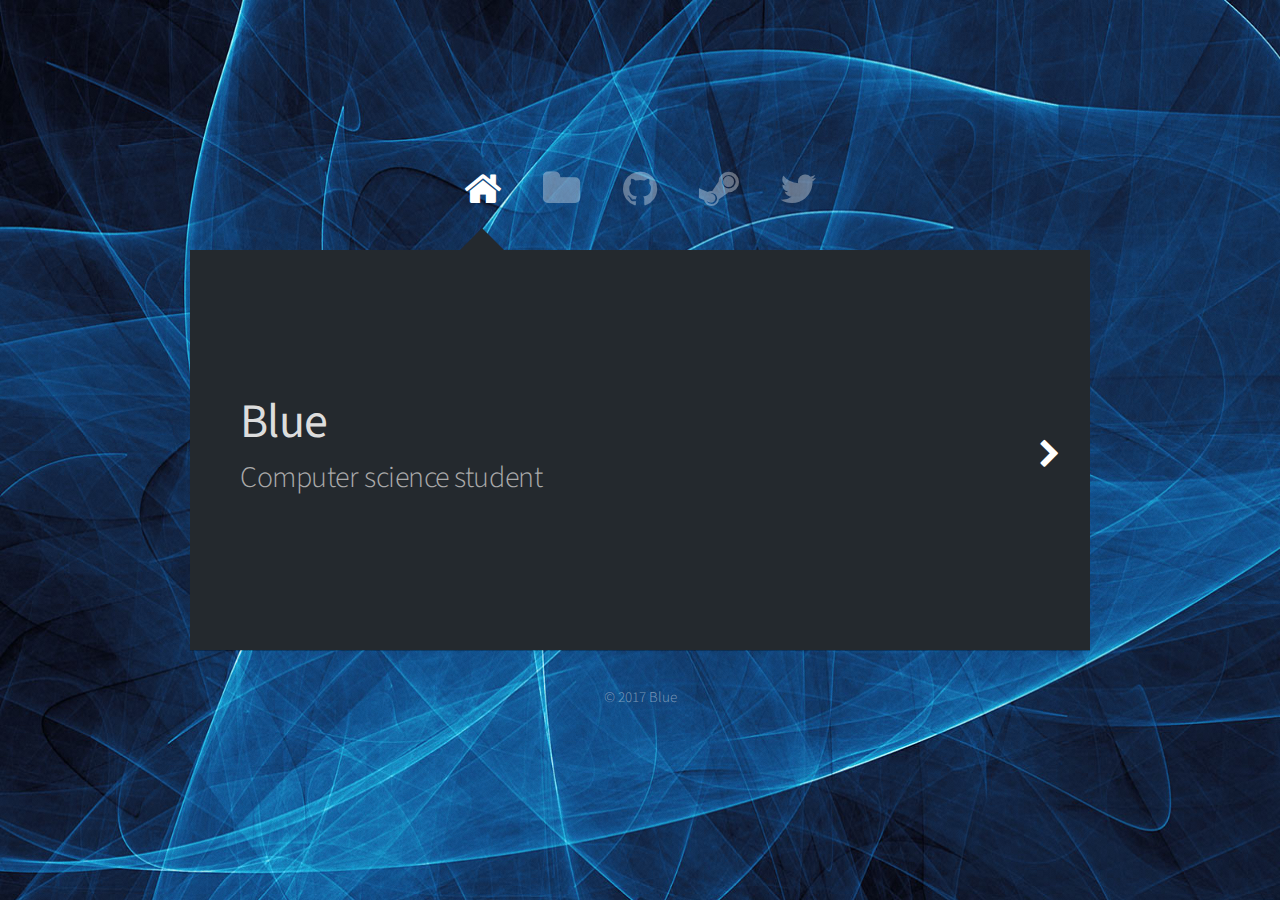
==== index.html @ 49def4ca "First push" ====
<!DOCTYPE HTML>
<!--
	Astral by HTML5 UP
	html5up.net | @ajlkn
	Free for personal and commercial use under the CCA 3.0 license (html5up.net/license)
-->
<html>
<head>
    <title>Blue - Computer science student</title>
    <meta charset="utf-8" />
    <meta name="viewport" content="width=device-width, initial-scale=1" />
    <!--[if lte IE 8]><script src="assets/js/ie/html5shiv.js"></script><![endif]-->
    <link rel="stylesheet" href="assets/css/main.css" />
    <link rel="icon" type="image/png" href="images/favicon-32x32.png" />
    <noscript><link rel="stylesheet" href="assets/css/noscript.css" /></noscript>
    <!--[if lte IE 8]><link rel="stylesheet" href="assets/css/ie8.css" /><![endif]-->
</head>
<body>

<!-- Wrapper-->
<div id="wrapper">

    <!-- Nav -->
    <nav id="nav">
        <a href="#me" class="icon fa-home active"><span>Home</span></a>
        <a href="#projects" class="icon fa-folder"><span>Projects</span></a>
        <!--<a href="#contact" class="icon fa-envelope"><span>Contact</span></a>-->
        <a target="_blank" href="https://github.com/thibautbessone" class="icon fa-github"><span>GitHub</span></a>
        <a target="_blank" href="https://steamcommunity.com/profiles/76561198206490817" class="icon fa-steam"><span>Steam</span></a>
        <a target="_blank" href="https://twitter.com/dabedee_dabedaa" class="icon fa-twitter"><span>Twitter</span></a>
    </nav>

    <!-- Main -->
    <div id="main">

        <!-- Me -->
        <article id="me" class="panel">
            <header>
                <h1>Blue</h1>
                <p>Computer science student</p>
            </header>
            <a href="#projects" class="jumplink pic">
                <span class="arrow icon fa-chevron-right"><span>See my work</span></span>
                <img src="images/me.png" alt="" />
            </a>
        </article>

        <!-- Work -->
        <article id="projects" class="panel">
            <header>
                <h2>Projects</h2>
            </header>
            <p>
                There is currently only one project I'm  working on, since I'm still a student at the moment. However, I plan to develop more projects in the future.
            </p>
            <section>
                <div class="row">
                    <div class="4u 12u$(mobile)">
                        <a target="_blank" href="https://bluebot.pw" class="image fit"><img src="images/discord_logo.jpg" alt=""></a>
                    </div>
                    <!--<div class="4u 12u$(mobile)">
                        <a href="#" class="image fit"><img src="images/pic02.jpg" alt=""></a>
                    </div>
                    <div class="4u$ 12u$(mobile)">
                        <a href="#" class="image fit"><img src="images/pic03.jpg" alt=""></a>
                    </div>
                    <div class="4u 12u$(mobile)">
                        <a href="#" class="image fit"><img src="images/pic04.jpg" alt=""></a>
                    </div>
                    <div class="4u 12u$(mobile)">
                        <a href="#" class="image fit"><img src="images/pic05.jpg" alt=""></a>
                    </div>
                    <div class="4u$ 12u$(mobile)">
                        <a href="#" class="image fit"><img src="images/pic06.jpg" alt=""></a>
                    </div>
                    <div class="4u 12u$(mobile)">
                        <a href="#" class="image fit"><img src="images/pic07.jpg" alt=""></a>
                    </div>
                    <div class="4u 12u$(mobile)">
                        <a href="#" class="image fit"><img src="images/pic08.jpg" alt=""></a>
                    </div>
                    <div class="4u$ 12u$(mobile)">
                        <a href="#" class="image fit"><img src="images/pic09.jpg" alt=""></a>
                    </div>
                    <div class="4u 12u$(mobile)">
                        <a href="#" class="image fit"><img src="images/pic10.jpg" alt=""></a>
                    </div>
                    <div class="4u 12u$(mobile)">
                        <a href="#" class="image fit"><img src="images/pic11.jpg" alt=""></a>
                    </div>
                    <div class="4u$ 12u$(mobile)">
                        <a href="#" class="image fit"><img src="images/pic12.jpg" alt=""></a>
                    </div>-->
                </div>
            </section>
        </article>

        <!-- Contact -->
        <!--<article id="contact" class="panel">
            <header>
                <h2>Contact Me</h2>
            </header>
            <form action="#" method="post">
                <div>
                    <div class="row">
                        <div class="6u 12u$(mobile)">
                            <input type="text" name="name" placeholder="Name" />
                        </div>
                        <div class="6u$ 12u$(mobile)">
                            <input type="text" name="email" placeholder="Email" />
                        </div>
                        <div class="12u$">
                            <input type="text" name="subject" placeholder="Subject" />
                        </div>
                        <div class="12u$">
                            <textarea name="message" placeholder="Message" rows="8"></textarea>
                        </div>
                        <div class="12u$">
                            <input type="submit" value="Send Message" />
                        </div>
                    </div>
                </div>
            </form>
        </article>-->
    </div>

    <!-- Footer -->
    <div id="footer">
        <ul class="copyright">
            <li>© 2017 Blue</li>
            <!-- Original design : HTML5 UP - html5up.net -->
        </ul>
    </div>

</div>

<!-- Scripts -->
<script src="assets/js/jquery.min.js"></script>
<script src="assets/js/skel.min.js"></script>
<script src="assets/js/skel-viewport.min.js"></script>
<script src="assets/js/util.js"></script>
<!--[if lte IE 8]><script src="assets/js/ie/respond.min.js"></script><![endif]-->
<script src="assets/js/main.js"></script>

</body>
</html>
---- assets/css/main.css ----
@import url("https://fonts.googleapis.com/css?family=Source+Sans+Pro:300,400,300italic,400italic");
@import url("font-awesome.min.css");

/*
	Astral by HTML5 UP
	html5up.net | @ajlkn
	Free for personal and commercial use under the CCA 3.0 license (html5up.net/license)
*/

/* Reset */

	html, body, div, span, applet, object, iframe, h1, h2, h3, h4, h5, h6, p, blockquote, pre, a, abbr, acronym, address, big, cite, code, del, dfn, em, img, ins, kbd, q, s, samp, small, strike, strong, sub, sup, tt, var, b, u, i, center, dl, dt, dd, ol, ul, li, fieldset, form, label, legend, table, caption, tbody, tfoot, thead, tr, th, td, article, aside, canvas, details, embed, figure, figcaption, footer, header, hgroup, menu, nav, output, ruby, section, summary, time, mark, audio, video {
		margin: 0;
		padding: 0;
		border: 0;
		font-size: 100%;
		font: inherit;
		vertical-align: baseline;
	}

	article, aside, details, figcaption, figure, footer, header, hgroup, menu, nav, section {
		display: block;
	}

	body {
		line-height: 1;
	}

	ol, ul {
		list-style: none;
	}

	blockquote, q {
		quotes: none;
	}

	blockquote:before, blockquote:after, q:before, q:after {
		content: '';
		content: none;
	}

	table {
		border-collapse: collapse;
		border-spacing: 0;
	}

	body {
		-webkit-text-size-adjust: none;
	}

/* Box Model */

	*, *:before, *:after {
		-moz-box-sizing: border-box;
		-webkit-box-sizing: border-box;
		box-sizing: border-box;
	}

/* Grid */

	.row {
		border-bottom: solid 1px transparent;
		-moz-box-sizing: border-box;
		-webkit-box-sizing: border-box;
		box-sizing: border-box;
	}

	.row > * {
		float: left;
		-moz-box-sizing: border-box;
		-webkit-box-sizing: border-box;
		box-sizing: border-box;
	}

	.row:after, .row:before {
		content: '';
		display: block;
		clear: both;
		height: 0;
	}

	.row.uniform > * > :first-child {
		margin-top: 0;
	}

	.row.uniform > * > :last-child {
		margin-bottom: 0;
	}

	.row.\30 \25 > * {
		padding: 0 0 0 0px;
	}

	.row.\30 \25 {
		margin: 0 0 -1px 0px;
	}

	.row.uniform.\30 \25 > * {
		padding: 0px 0 0 0px;
	}

	.row.uniform.\30 \25 {
		margin: 0px 0 -1px 0px;
	}

	.row > * {
		padding: 0 0 0 40px;
	}

	.row {
		margin: 0 0 -1px -40px;
	}

	.row.uniform > * {
		padding: 40px 0 0 40px;
	}

	.row.uniform {
		margin: -40px 0 -1px -40px;
	}

	.row.\32 00\25 > * {
		padding: 0 0 0 80px;
	}

	.row.\32 00\25 {
		margin: 0 0 -1px -80px;
	}

	.row.uniform.\32 00\25 > * {
		padding: 80px 0 0 80px;
	}

	.row.uniform.\32 00\25 {
		margin: -80px 0 -1px -80px;
	}

	.row.\31 50\25 > * {
		padding: 0 0 0 60px;
	}

	.row.\31 50\25 {
		margin: 0 0 -1px -60px;
	}

	.row.uniform.\31 50\25 > * {
		padding: 60px 0 0 60px;
	}

	.row.uniform.\31 50\25 {
		margin: -60px 0 -1px -60px;
	}

	.row.\35 0\25 > * {
		padding: 0 0 0 20px;
	}

	.row.\35 0\25 {
		margin: 0 0 -1px -20px;
	}

	.row.uniform.\35 0\25 > * {
		padding: 20px 0 0 20px;
	}

	.row.uniform.\35 0\25 {
		margin: -20px 0 -1px -20px;
	}

	.row.\32 5\25 > * {
		padding: 0 0 0 10px;
	}

	.row.\32 5\25 {
		margin: 0 0 -1px -10px;
	}

	.row.uniform.\32 5\25 > * {
		padding: 10px 0 0 10px;
	}

	.row.uniform.\32 5\25 {
		margin: -10px 0 -1px -10px;
	}

	.\31 2u, .\31 2u\24 {
		width: 100%;
		clear: none;
		margin-left: 0;
	}

	.\31 1u, .\31 1u\24 {
		width: 91.6666666667%;
		clear: none;
		margin-left: 0;
	}

	.\31 0u, .\31 0u\24 {
		width: 83.3333333333%;
		clear: none;
		margin-left: 0;
	}

	.\39 u, .\39 u\24 {
		width: 75%;
		clear: none;
		margin-left: 0;
	}

	.\38 u, .\38 u\24 {
		width: 66.6666666667%;
		clear: none;
		margin-left: 0;
	}

	.\37 u, .\37 u\24 {
		width: 58.3333333333%;
		clear: none;
		margin-left: 0;
	}

	.\36 u, .\36 u\24 {
		width: 50%;
		clear: none;
		margin-left: 0;
	}

	.\35 u, .\35 u\24 {
		width: 41.6666666667%;
		clear: none;
		margin-left: 0;
	}

	.\34 u, .\34 u\24 {
		width: 33.3333333333%;
		clear: none;
		margin-left: 0;
	}

	.\33 u, .\33 u\24 {
		width: 25%;
		clear: none;
		margin-left: 0;
	}

	.\32 u, .\32 u\24 {
		width: 16.6666666667%;
		clear: none;
		margin-left: 0;
	}

	.\31 u, .\31 u\24 {
		width: 8.3333333333%;
		clear: none;
		margin-left: 0;
	}

	.\31 2u\24 + *,
	.\31 1u\24 + *,
	.\31 0u\24 + *,
	.\39 u\24 + *,
	.\38 u\24 + *,
	.\37 u\24 + *,
	.\36 u\24 + *,
	.\35 u\24 + *,
	.\34 u\24 + *,
	.\33 u\24 + *,
	.\32 u\24 + *,
	.\31 u\24 + * {
		clear: left;
	}

	.\-11u {
		margin-left: 91.66667%;
	}

	.\-10u {
		margin-left: 83.33333%;
	}

	.\-9u {
		margin-left: 75%;
	}

	.\-8u {
		margin-left: 66.66667%;
	}

	.\-7u {
		margin-left: 58.33333%;
	}

	.\-6u {
		margin-left: 50%;
	}

	.\-5u {
		margin-left: 41.66667%;
	}

	.\-4u {
		margin-left: 33.33333%;
	}

	.\-3u {
		margin-left: 25%;
	}

	.\-2u {
		margin-left: 16.66667%;
	}

	.\-1u {
		margin-left: 8.33333%;
	}

	@media screen and (min-width: 737px) {

		.row > * {
			padding: 25px 0 0 25px;
		}

		.row {
			margin: -25px 0 -1px -25px;
		}

		.row.uniform > * {
			padding: 25px 0 0 25px;
		}

		.row.uniform {
			margin: -25px 0 -1px -25px;
		}

		.row.\32 00\25 > * {
			padding: 50px 0 0 50px;
		}

		.row.\32 00\25 {
			margin: -50px 0 -1px -50px;
		}

		.row.uniform.\32 00\25 > * {
			padding: 50px 0 0 50px;
		}

		.row.uniform.\32 00\25 {
			margin: -50px 0 -1px -50px;
		}

		.row.\31 50\25 > * {
			padding: 37.5px 0 0 37.5px;
		}

		.row.\31 50\25 {
			margin: -37.5px 0 -1px -37.5px;
		}

		.row.uniform.\31 50\25 > * {
			padding: 37.5px 0 0 37.5px;
		}

		.row.uniform.\31 50\25 {
			margin: -37.5px 0 -1px -37.5px;
		}

		.row.\35 0\25 > * {
			padding: 12.5px 0 0 12.5px;
		}

		.row.\35 0\25 {
			margin: -12.5px 0 -1px -12.5px;
		}

		.row.uniform.\35 0\25 > * {
			padding: 12.5px 0 0 12.5px;
		}

		.row.uniform.\35 0\25 {
			margin: -12.5px 0 -1px -12.5px;
		}

		.row.\32 5\25 > * {
			padding: 6.25px 0 0 6.25px;
		}

		.row.\32 5\25 {
			margin: -6.25px 0 -1px -6.25px;
		}

		.row.uniform.\32 5\25 > * {
			padding: 6.25px 0 0 6.25px;
		}

		.row.uniform.\32 5\25 {
			margin: -6.25px 0 -1px -6.25px;
		}

		.\31 2u\28desktop\29, .\31 2u\24\28desktop\29 {
			width: 100%;
			clear: none;
			margin-left: 0;
		}

		.\31 1u\28desktop\29, .\31 1u\24\28desktop\29 {
			width: 91.6666666667%;
			clear: none;
			margin-left: 0;
		}

		.\31 0u\28desktop\29, .\31 0u\24\28desktop\29 {
			width: 83.3333333333%;
			clear: none;
			margin-left: 0;
		}

		.\39 u\28desktop\29, .\39 u\24\28desktop\29 {
			width: 75%;
			clear: none;
			margin-left: 0;
		}

		.\38 u\28desktop\29, .\38 u\24\28desktop\29 {
			width: 66.6666666667%;
			clear: none;
			margin-left: 0;
		}

		.\37 u\28desktop\29, .\37 u\24\28desktop\29 {
			width: 58.3333333333%;
			clear: none;
			margin-left: 0;
		}

		.\36 u\28desktop\29, .\36 u\24\28desktop\29 {
			width: 50%;
			clear: none;
			margin-left: 0;
		}

		.\35 u\28desktop\29, .\35 u\24\28desktop\29 {
			width: 41.6666666667%;
			clear: none;
			margin-left: 0;
		}

		.\34 u\28desktop\29, .\34 u\24\28desktop\29 {
			width: 33.3333333333%;
			clear: none;
			margin-left: 0;
		}

		.\33 u\28desktop\29, .\33 u\24\28desktop\29 {
			width: 25%;
			clear: none;
			margin-left: 0;
		}

		.\32 u\28desktop\29, .\32 u\24\28desktop\29 {
			width: 16.6666666667%;
			clear: none;
			margin-left: 0;
		}

		.\31 u\28desktop\29, .\31 u\24\28desktop\29 {
			width: 8.3333333333%;
			clear: none;
			margin-left: 0;
		}

		.\31 2u\24\28desktop\29 + *,
		.\31 1u\24\28desktop\29 + *,
		.\31 0u\24\28desktop\29 + *,
		.\39 u\24\28desktop\29 + *,
		.\38 u\24\28desktop\29 + *,
		.\37 u\24\28desktop\29 + *,
		.\36 u\24\28desktop\29 + *,
		.\35 u\24\28desktop\29 + *,
		.\34 u\24\28desktop\29 + *,
		.\33 u\24\28desktop\29 + *,
		.\32 u\24\28desktop\29 + *,
		.\31 u\24\28desktop\29 + * {
			clear: left;
		}

		.\-11u\28desktop\29 {
			margin-left: 91.66667%;
		}

		.\-10u\28desktop\29 {
			margin-left: 83.33333%;
		}

		.\-9u\28desktop\29 {
			margin-left: 75%;
		}

		.\-8u\28desktop\29 {
			margin-left: 66.66667%;
		}

		.\-7u\28desktop\29 {
			margin-left: 58.33333%;
		}

		.\-6u\28desktop\29 {
			margin-left: 50%;
		}

		.\-5u\28desktop\29 {
			margin-left: 41.66667%;
		}

		.\-4u\28desktop\29 {
			margin-left: 33.33333%;
		}

		.\-3u\28desktop\29 {
			margin-left: 25%;
		}

		.\-2u\28desktop\29 {
			margin-left: 16.66667%;
		}

		.\-1u\28desktop\29 {
			margin-left: 8.33333%;
		}

	}

	@media screen and (max-width: 736px) {

		.row > * {
			padding: 15px 0 0 15px;
		}

		.row {
			margin: -15px 0 -1px -15px;
		}

		.row.uniform > * {
			padding: 15px 0 0 15px;
		}

		.row.uniform {
			margin: -15px 0 -1px -15px;
		}

		.row.\32 00\25 > * {
			padding: 30px 0 0 30px;
		}

		.row.\32 00\25 {
			margin: -30px 0 -1px -30px;
		}

		.row.uniform.\32 00\25 > * {
			padding: 30px 0 0 30px;
		}

		.row.uniform.\32 00\25 {
			margin: -30px 0 -1px -30px;
		}

		.row.\31 50\25 > * {
			padding: 22.5px 0 0 22.5px;
		}

		.row.\31 50\25 {
			margin: -22.5px 0 -1px -22.5px;
		}

		.row.uniform.\31 50\25 > * {
			padding: 22.5px 0 0 22.5px;
		}

		.row.uniform.\31 50\25 {
			margin: -22.5px 0 -1px -22.5px;
		}

		.row.\35 0\25 > * {
			padding: 7.5px 0 0 7.5px;
		}

		.row.\35 0\25 {
			margin: -7.5px 0 -1px -7.5px;
		}

		.row.uniform.\35 0\25 > * {
			padding: 7.5px 0 0 7.5px;
		}

		.row.uniform.\35 0\25 {
			margin: -7.5px 0 -1px -7.5px;
		}

		.row.\32 5\25 > * {
			padding: 3.75px 0 0 3.75px;
		}

		.row.\32 5\25 {
			margin: -3.75px 0 -1px -3.75px;
		}

		.row.uniform.\32 5\25 > * {
			padding: 3.75px 0 0 3.75px;
		}

		.row.uniform.\32 5\25 {
			margin: -3.75px 0 -1px -3.75px;
		}

		.\31 2u\28mobile\29, .\31 2u\24\28mobile\29 {
			width: 100%;
			clear: none;
			margin-left: 0;
		}

		.\31 1u\28mobile\29, .\31 1u\24\28mobile\29 {
			width: 91.6666666667%;
			clear: none;
			margin-left: 0;
		}

		.\31 0u\28mobile\29, .\31 0u\24\28mobile\29 {
			width: 83.3333333333%;
			clear: none;
			margin-left: 0;
		}

		.\39 u\28mobile\29, .\39 u\24\28mobile\29 {
			width: 75%;
			clear: none;
			margin-left: 0;
		}

		.\38 u\28mobile\29, .\38 u\24\28mobile\29 {
			width: 66.6666666667%;
			clear: none;
			margin-left: 0;
		}

		.\37 u\28mobile\29, .\37 u\24\28mobile\29 {
			width: 58.3333333333%;
			clear: none;
			margin-left: 0;
		}

		.\36 u\28mobile\29, .\36 u\24\28mobile\29 {
			width: 50%;
			clear: none;
			margin-left: 0;
		}

		.\35 u\28mobile\29, .\35 u\24\28mobile\29 {
			width: 41.6666666667%;
			clear: none;
			margin-left: 0;
		}

		.\34 u\28mobile\29, .\34 u\24\28mobile\29 {
			width: 33.3333333333%;
			clear: none;
			margin-left: 0;
		}

		.\33 u\28mobile\29, .\33 u\24\28mobile\29 {
			width: 25%;
			clear: none;
			margin-left: 0;
		}

		.\32 u\28mobile\29, .\32 u\24\28mobile\29 {
			width: 16.6666666667%;
			clear: none;
			margin-left: 0;
		}

		.\31 u\28mobile\29, .\31 u\24\28mobile\29 {
			width: 8.3333333333%;
			clear: none;
			margin-left: 0;
		}

		.\31 2u\24\28mobile\29 + *,
		.\31 1u\24\28mobile\29 + *,
		.\31 0u\24\28mobile\29 + *,
		.\39 u\24\28mobile\29 + *,
		.\38 u\24\28mobile\29 + *,
		.\37 u\24\28mobile\29 + *,
		.\36 u\24\28mobile\29 + *,
		.\35 u\24\28mobile\29 + *,
		.\34 u\24\28mobile\29 + *,
		.\33 u\24\28mobile\29 + *,
		.\32 u\24\28mobile\29 + *,
		.\31 u\24\28mobile\29 + * {
			clear: left;
		}

		.\-11u\28mobile\29 {
			margin-left: 91.66667%;
		}

		.\-10u\28mobile\29 {
			margin-left: 83.33333%;
		}

		.\-9u\28mobile\29 {
			margin-left: 75%;
		}

		.\-8u\28mobile\29 {
			margin-left: 66.66667%;
		}

		.\-7u\28mobile\29 {
			margin-left: 58.33333%;
		}

		.\-6u\28mobile\29 {
			margin-left: 50%;
		}

		.\-5u\28mobile\29 {
			margin-left: 41.66667%;
		}

		.\-4u\28mobile\29 {
			margin-left: 33.33333%;
		}

		.\-3u\28mobile\29 {
			margin-left: 25%;
		}

		.\-2u\28mobile\29 {
			margin-left: 16.66667%;
		}

		.\-1u\28mobile\29 {
			margin-left: 8.33333%;
		}

	}

/* Basic */

	body {
		background-image: url("images/overlay.png"), url("images/bg.jpg");
		background-repeat: repeat, no-repeat;
		background-size: auto, 100% 100%;
		font-family: 'Source Sans Pro', sans-serif;
		font-weight: 300;
		color: #777777;
	}

		body.is-loading *, body.is-loading *:before, body.is-loading *:after {
			-moz-transition: none !important;
			-webkit-transition: none !important;
			-ms-transition: none !important;
			transition: none !important;
			-moz-animation: none !important;
			-webkit-animation: none !important;
			-ms-animation: none !important;
			animation: none !important;
		}

	input, textarea, select {
		font-family: 'Source Sans Pro', sans-serif;
		font-weight: 300;
		color: #777777;
	}

	strong, b, h1, h2, h3, h4, h5, h6 {
		font-weight: 400;
		color: #dddddd;
	}

	blockquote {
		border-left: solid 0.5em #ddd;
		padding: 1em 0 1em 2em;
		font-style: italic;
	}

	em, i {
		font-style: italic;
	}

	hr {
		border: 0;
		border-top: solid 1px #ddd;
		padding: 1.5em 0 0 0;
		margin: 1.75em 0 0 0;
	}

	sub {
		position: relative;
		top: 0.5em;
		font-size: 0.8em;
	}

	sup {
		position: relative;
		top: -0.5em;
		font-size: 0.8em;
	}

	br.clear {
		clear: both;
	}

	p, ul, ol, dl, table, blockquote, form {
		margin-bottom: 2em;
	}

/* Table */

	table {
		width: 100%;
	}

		table.default tbody tr {
			border-bottom: solid 1px #f4f4f4;
		}

		table.default td {
			padding: 0.5em 1em 0.5em 1em;
		}

		table.default th {
			text-align: left;
			font-weight: 400;
			padding: 0.5em 1em 0.5em 1em;
		}

		table.default thead {
			border-bottom: solid 2px #f4f4f4;
		}

/* Form */

	form label {
		display: block;
		font-weight: 400;
		color: #363636;
		margin: 0 0 1em 0;
	}

	form input[type="text"],
	form input[type="email"],
	form input[type="password"],
	form select,
	form textarea {
		-webkit-appearance: none;
		border: 0;
		background: #f4f4f4;
		padding: 0.75em;
		width: 100%;
		-moz-transition: background-color .25s ease-in-out;
		-webkit-transition: background-color .25s ease-in-out;
		-ms-transition: background-color .25s ease-in-out;
		transition: background-color .25s ease-in-out;
	}

		form input[type="text"]:focus,
		form input[type="email"]:focus,
		form input[type="password"]:focus,
		form select:focus,
		form textarea:focus {
			background: #f8f8f8;
		}

	form input[type="text"],
	form input[type="email"],
	form input[type="password"],
	form select {
		line-height: 1.35em;
	}

	form ::-webkit-input-placeholder {
		color: #999;
	}

	form :-moz-placeholder {
		color: #999;
	}

	form ::-moz-placeholder {
		color: #999;
	}

	form :-ms-input-placeholder {
		color: #999;
	}

/* Section/Article */
	article {
		background-color: #24292e; /* TODO */
	}

	section, article {
		margin-bottom: 3em;
	}

		section > :last-child, section:last-child, article > :last-child, article:last-child {
			margin-bottom: 0;
		}

	header > p {
		color: #aaa;
	}

/* Image */

	.image {
		display: inline-block;
	}

		.image img {
			display: block;
			width: 100%;
		}

		.image.fit {
			display: block;
			width: 100%;
		}

		.image.featured {
			display: block;
			width: 100%;
			margin: 0 0 2em 0;
		}

		.image.left {
			float: left;
			margin: 0 2em 2em 0;
		}

		.image.centered {
			display: block;
			margin: 0 0 2em 0;
		}

			.image.centered img {
				margin: 0 auto;
				width: auto;
			}

/* Button */

	input[type="button"],
	input[type="submit"],
	input[type="reset"],
	button,
	.button {
		-webkit-appearance: none;
		display: inline-block;
		background-color: #2475c1;
		color: #ffffff;
		border: 0;
		cursor: pointer;
		outline: 0;
		float: right;
		-moz-transition: background-color .25s ease-in-out;
		-webkit-transition: background-color .25s ease-in-out;
		-ms-transition: background-color .25s ease-in-out;
		transition: background-color .25s ease-in-out;
	}

		input[type="button"]:hover,
		input[type="submit"]:hover,
		input[type="reset"]:hover,
		button:hover,
		.button:hover {
			background-color: #333333;
		}

		input[type="button"]:active,
		input[type="submit"]:active,
		input[type="reset"]:active,
		button:active,
		.button:active {
			background-color: #444444;
		}

		input[type="button"].alt,
		input[type="submit"].alt,
		input[type="reset"].alt,
		button.alt,
		.button.alt {
			background-color: #777777;
		}

			input[type="button"].alt:hover,
			input[type="submit"].alt:hover,
			input[type="reset"].alt:hover,
			button.alt:hover,
			.button.alt:hover {
				background-color: #888888;
			}

			input[type="button"].alt:active,
			input[type="submit"].alt:active,
			input[type="reset"].alt:active,
			button.alt:active,
			.button.alt:active {
				background-color: #999999;
			}

/* List */

	ul.default {
		list-style: disc;
		padding-left: 1em;
	}

		ul.default li {
			padding-left: 0.5em;
		}

	ul.actions li {
		display: inline-block;
		margin-left: 0.5em;
	}

		ul.actions li:first-child {
			margin-left: 0;
		}

	ol.default {
		list-style: decimal;
		padding-left: 1.25em;
	}

		ol.default li {
			padding-left: 0.25em;
		}

/* Icons */

	.icon {
		position: relative;
		text-decoration: none;
	}

		.icon:before {
			-moz-osx-font-smoothing: grayscale;
			-webkit-font-smoothing: antialiased;
			font-family: FontAwesome;
			font-style: normal;
			font-weight: normal;
			text-transform: none !important;
		}

		.icon > .label {
			display: none;
		}

/* Nav */

	#nav a {
		position: relative;
		display: inline-block;
		color: #ffffff;
		width: 1em;
		height: 1em;
		line-height: 0.9em;
	}

		#nav a.icon:before {
			padding-right: 0;
		}

/* Panels */

	#main {
		position: relative;
		overflow: hidden;
	}

	.panel {
		position: relative;
	}

/* Me */

	#me .pic {
		position: relative;
		display: block;
	}

		#me .pic:before {
			content: '';
			position: absolute;
			top: 0;
			left: 0;
			background: url("images/overlay.png");
			width: 100%;
			height: 100%;
			z-index: 1;
		}

/* Footer */

	#footer {
		color: #ccc;
		color: rgba(255, 255, 255, 0.45);
	}

		#footer a {
			color: #ddd;
			color: rgba(255, 255, 255, 0.65);
			-moz-transition: color .25s ease-in-out;
			-webkit-transition: color .25s ease-in-out;
			-ms-transition: color .25s ease-in-out;
			transition: color .25s ease-in-out;
		}

			#footer a:hover {
				color: white;
			}

		#footer .copyright li {
			display: inline-block;
		}

			#footer .copyright li:before {
				display: inline;
				content: '\2022';
				opacity: 0.5;
				padding: 0 0.75em 0 0.75em;
			}

			#footer .copyright li:first-child:before {
				display: none;
			}

/* Desktop */

	@media screen and (min-width: 737px) {

		/* Basic */

			html {
				min-width: 100%;
				min-height: 100%;
			}

			body {
				width: 100%;
				min-width: 1000px;
				min-height: 100%;
				overflow-y: scroll;
				background-attachment: fixed;
				font-size: 14pt;
				line-height: 1.75em;
			}

			input, textarea, select {
				font-size: 14pt;
				line-height: 1.75em;
			}

			h1 {
				font-size: 2.4em;
				letter-spacing: -0.015em;
			}

			h2 {
				font-size: 1.8em;
				letter-spacing: -0.015em;
			}

			h3, h4, h5, h6 {
				font-size: 1.25em;
				letter-spacing: -0.015em;
			}

		/* Section/Article */

			header {
				margin: 0 0 1.5em 0;
			}

				header > p {
					margin: 0.5em 0 0 0;
				}

		/* Button */

			input[type="button"],
			input[type="submit"],
			input[type="reset"],
			button,
			.button {
				padding: 0.7em 1.5em 0.7em 1.5em;
			}

				input[type="button"].small,
				input[type="submit"].small,
				input[type="reset"].small,
				button.small,
				.button.small {
					font-size: 0.75em;
				}

				input[type="button"].big,
				input[type="submit"].big,
				input[type="reset"].big,
				button.big,
				.button.big {
					font-size: 1.25em;
					padding: 0.5em 1.25em 0.5em 1.25em;
				}

				input[type="button"].huge,
				input[type="submit"].huge,
				input[type="reset"].huge,
				button.huge,
				.button.huge {
					font-size: 1.5em;
					padding: 0.5em 1.25em 0.5em 1.25em;
				}

		/* Wrapper */

			#wrapper {
				width: 45em;
				margin: 0 auto;
				opacity: 0.00001;
			}

				#wrapper.tall {
					padding-bottom: 6em;
				}

		/* Nav */

			#nav {
				text-align: center;
				height: 4.25em;
				cursor: default;
			}

				#nav a {
					font-size: 2.5em;
					margin: 0 0.25em 0 0.25em;
					opacity: 0.35;
					outline: 0;
					-moz-transition: opacity .25s ease-in-out;
					-webkit-transition: opacity .25s ease-in-out;
					-ms-transition: opacity .25s ease-in-out;
					transition: opacity .25s ease-in-out;
				}

					#nav a:before {
						font-size: 0.8em;
					}

					#nav a:after {
						content: '';
						display: block;
						position: absolute;
						left: 50%;
						bottom: -0.75em;
						margin-left: -0.5em;
						border-bottom: solid 0em #24292e;
						border-left: solid 0.5em transparent;
						border-right: solid 0.5em transparent;
						-moz-transition: border-bottom-width .25s ease-in-out;
						-webkit-transition: border-bottom-width .25s ease-in-out;
						-ms-transition: border-bottom-width .25s ease-in-out;
						transition: border-bottom-width .25s ease-in-out;
					}

					#nav a span {
						display: block;
						position: absolute;
						background: #222222;
						color: #ffffff;
						top: -2.75em;
						font-size: 0.3em;
						height: 2.25em;
						line-height: 2.25em;
						left: 50%;
						opacity: 0;
						-moz-transition: opacity .25s ease-in-out;
						-webkit-transition: opacity .25s ease-in-out;
						-ms-transition: opacity .25s ease-in-out;
						transition: opacity .25s ease-in-out;
						width: 5.5em;
						margin-left: -2.75em;
					}

						#nav a span:after {
							content: '';
							display: block;
							position: absolute;
							bottom: -0.4em;
							left: 50%;
							margin-left: -0.6em;
							border-top: solid 0.6em #222222;
							border-left: solid 0.6em transparent;
							border-right: solid 0.6em transparent;
						}

					#nav a:hover {
						opacity: 1.0;
					}

						#nav a:hover span {
							opacity: 1.0;
						}

					#nav a.active {
						opacity: 1.0;
					}

						#nav a.active:after {
							border-bottom-width: 0.5em;
						}

		/* Panels */

			#main {
				width: 45em;
				background: #24292e;
				box-shadow: 0px 1px 0px 0px rgba(0, 0, 0, 0.25);
			}

			.panel {
				padding: 3.5em 2.5em 3.5em 2.5em;
				position: absolute;
				top: 0;
				left: 0;
				width: 45em;
			}

		/* Me */

			#me {
				padding: 0;
				height: 20em;
			}

				#me .pic {
					display: block;
					position: absolute;
					right: -1px;
					top: 0;
					height: 100%;
					text-decoration: none;
				}

					#me .pic img {
						position: relative;
						display: block;
						height: 100%;
					}

					#me .pic .arrow {
						display: block;
						position: absolute;
						right: 0;
						top: 50%;
						margin-top: -1.375em;
						width: 2.75em;
						height: 2.75em;
						background: #24292e;
						color: #ffffff;
						text-align: center;
						line-height: 2.75em;
						font-size: 1.5em;
						z-index: 1;
						-moz-transition: width .15s ease-in-out, padding-right .15s ease-in-out;
						-webkit-transition: width .15s ease-in-out, padding-right .15s ease-in-out;
						-ms-transition: width .15s ease-in-out, padding-right .15s ease-in-out;
						transition: width .15s ease-in-out, padding-right .15s ease-in-out;
					}

						#me .pic .arrow:before {
							position: relative;
							padding-right: 0;
							top: 0.125em;
						}

						#me .pic .arrow span {
							display: block;
							text-indent: -9999px;
						}

					#me .pic:hover .arrow {
						width: 3em;
						padding-right: 0.25em;
					}

				#me header {
					position: absolute;
					left: 0;
					top: 0;
					width: 100%;
					height: 100%;
					margin-left: 2.5em;
				}

					#me header > h1 {
						position: absolute;
						left: 0;
						bottom: 52.5%;
						margin: 0;
					}

					#me header > p {
						position: absolute;
						left: 0;
						top: 52.5%;
						font-size: 1.5em;
						letter-spacing: -0.015em;
						margin-top: 0;
					}

		/* Footer */

			#footer {
				text-align: center;
				padding: 2em 0 0 0;
				font-size: 0.75em;
			}

	}

/* Mobile */

	@media screen and (max-width: 736px) {

		/* Basic */

			body, input, textarea, select {
				font-size: 11pt;
				line-height: 1.75em;
			}

			h1, h2 {
				font-size: 1.75em;
				letter-spacing: -0.025em;
			}

			h3, h4, h5, h6 {
				font-size: 1.25em;
				letter-spacing: -0.025em;
			}

		/* Section/Article */

			header {
				margin: 0 0 1.5em 0;
			}

				header > p {
					margin: 0.5em 0 0 0;
				}

		/* Table */

			table.style1 {
				overflow-x: scroll;
			}

		/* List */

			ul.actions li {
				display: block;
				margin: 0.5em 0 0 0;
			}

				ul.actions li:first-child {
					margin-top: 0;
				}

		/* Button */

			input[type="button"],
			input[type="submit"],
			input[type="reset"],
			button,
			.button {
				display: block;
				width: 100%;
				padding: 0.75em 0 0.75em 0;
				text-align: center;
			}

		/* Wrapper */

			#wrapper {
				padding: 7px;
			}

		/* Nav */

			#nav {
				text-align: center;
				margin: 6px 0 8px 0;
			}

				#nav a {
					font-size: 2em;
					opacity: 0.5;
					outline: 0;
					width: 1.5em;
					height: 1.5em;
					line-height: 1.35em;
					margin: 0 0.25em 0 0.25em;
				}

					#nav a:active {
						opacity: 1.0;
					}

					#nav a span {
						display: none;
					}

		/* Panels */

			#main {
				background: none;
			}

			.panel {
				padding: 15px 15px 15px 15px;
				margin: 0 0 7px 0;
				background: #24292e;
				box-shadow: 0px 1px 0px 0px rgba(0, 0, 0, 0.25);
			}

				.panel header {
					padding-top: 1em;
				}

		/* Me */

			#me .pic {
				width: 100%;
			}

				#me .pic img {
					display: block;
					width: 100%;
				}

				#me .pic .arrow {
					display: none;
				}

			#me header {
				text-align: center;
			}

				#me header > h1 {
					font-size: 2.15em;
					letter-spacing: -0.025em;
				}

				#me header > p {
					font-size: 1.25em;
				}

		/* Footer */

			#footer {
				text-align: center;
				padding: 2em 0 0 0;
				font-size: 0.85em;
			}

				#footer .copyright li {
					display: block;
				}

					#footer .copyright li:before {
						display: none;
					}

	}
---- assets/css/noscript.css ----
/*
	Astral by HTML5 UP
	html5up.net | @ajlkn
	Free for personal and commercial use under the CCA 3.0 license (html5up.net/license)
*/

/* Wrapper */

	#wrapper {
		opacity: 1.0;
	}

/* Nav */

	#nav {
		margin-top: 4em;
	}

		#nav a {
			opacity: 1.0;
		}

			#nav a:before, #nav a:after {
				display: none;
			}

			#nav a span {
				top: 0;
				opacity: 1.0;
			}

				#nav a span:after {
					display: none;
				}

/* Panels */

	#main {
		background: none;
		box-shadow: none;
	}

	.panel {
		position: relative;
		background: #ffffff;
		box-shadow: 0px 1px 0px 0px rgba(0, 0, 0, 0.25);
	}
---- assets/css/ie8.css ----
/*
	Astral by HTML5 UP
	html5up.net | @ajlkn
	Free for personal and commercial use under the CCA 3.0 license (html5up.net/license)
*/

/* Basic */

	body {
		background-image: url("images/bg.jpg");
		background-size: cover;
		-ms-behavior: url("assets/js/ie/backgroundsize.min.htc");
	}

/* Section/Article */

	section > .last-child, section.last-child, article > .last-child, article.last-child {
		margin-bottom: 0;
	}

/* Nav */

	#nav a span {
		display: none !important;
	}

	#nav a:before {
		font-size: 1.75em;
	}
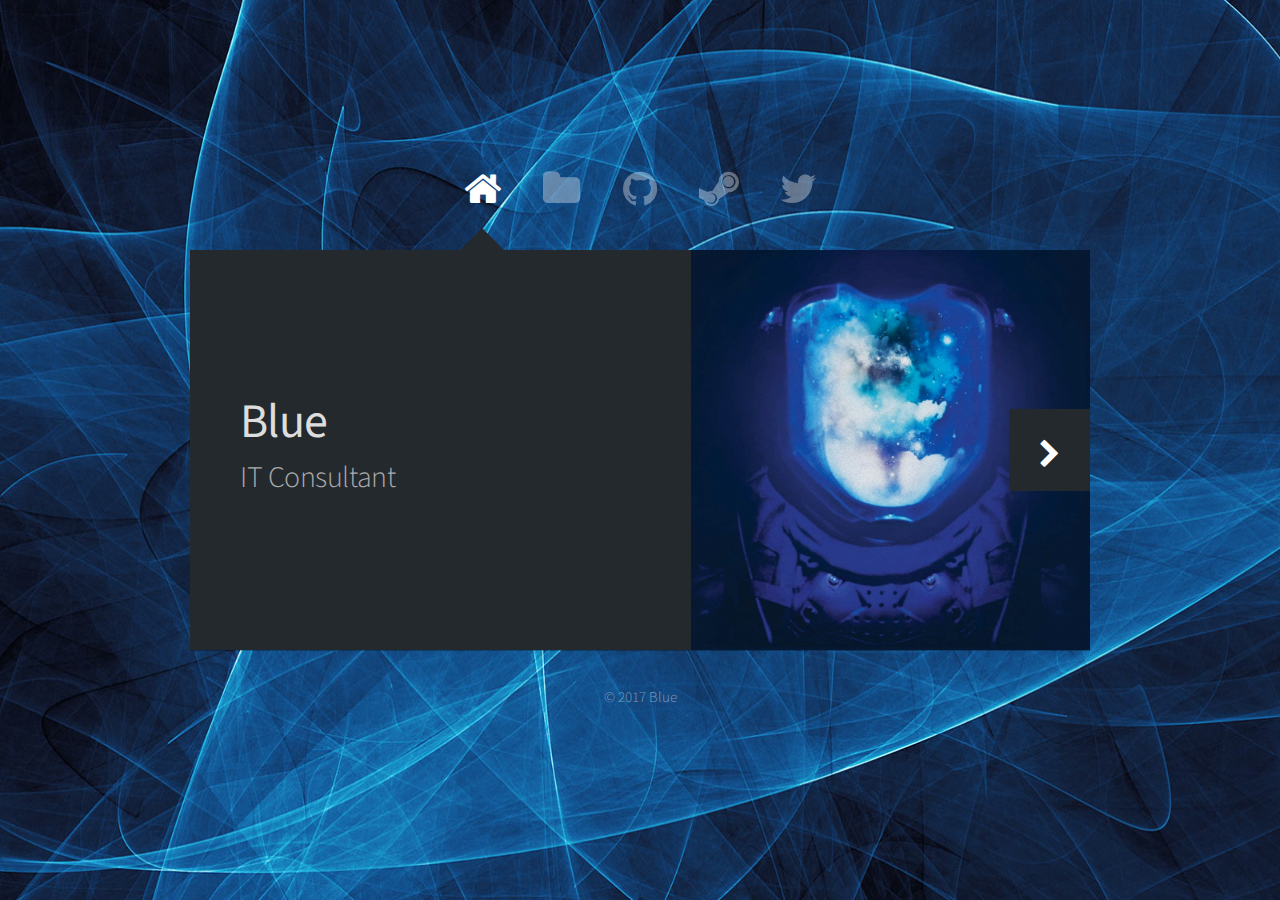
==== commit cd3f5788: "Updated index with latest info" ====
--- a/index.html
+++ b/index.html
@@ -6,7 +6,7 @@
 -->
 <html>
 <head>
-    <title>Blue - Computer science student</title>
+    <title>Blue - IT Consultant</title>
     <meta charset="utf-8" />
     <meta name="viewport" content="width=device-width, initial-scale=1" />
     <!--[if lte IE 8]><script src="assets/js/ie/html5shiv.js"></script><![endif]-->
@@ -37,10 +37,10 @@
         <article id="me" class="panel">
             <header>
                 <h1>Blue</h1>
-                <p>Computer science student</p>
+                <p>IT Consultant</p>
             </header>
             <a href="#projects" class="jumplink pic">
-                <span class="arrow icon fa-chevron-right"><span>See my work</span></span>
+                <span class="arrow icon fa-chevron-right"></span>
                 <img src="images/me.png" alt="" />
             </a>
         </article>
@@ -48,15 +48,19 @@
         <!-- Work -->
         <article id="projects" class="panel">
             <header>
-                <h2>Projects</h2>
+                <h2>Discord projects</h2>
             </header>
             <p>
-                There is currently only one project I'm  working on, since I'm still a student at the moment. However, I plan to develop more projects in the future.
+                I'm developing two Discord-related projects : one is <span class="blueed">BlueBot</span>, a Discord bot designed to help small Twitch streamers entertain their community.<br>
+                The other project is a <span class="blueed">selfbot</span> that you can use to enhance your discord experience.
             </p>
             <section>
                 <div class="row">
-                    <div class="4u 12u$(mobile)">
-                        <a target="_blank" href="https://bluebot.pw" class="image fit"><img src="images/discord_logo.jpg" alt=""></a>
+                    <div class="6u 12u$(mobile)">
+                        <a target="_blank" href="https://bluebot.pw" class="image fit"><img src="images/bluebot_thumbnail.png" alt=""></a>
+                    </div>
+                    <div class="6u 12u$(mobile)">
+                        <a target="_blank" href="https://self.bluebot.pw" class="image fit"><img src="images/selfbot_thumbnail.png" alt=""></a>
                     </div>
                     <!--<div class="4u 12u$(mobile)">
                         <a href="#" class="image fit"><img src="images/pic02.jpg" alt=""></a>
@@ -143,4 +147,4 @@
 <script src="assets/js/main.js"></script>
 
 </body>
-</html>+</html>
--- a/assets/css/main.css
+++ b/assets/css/main.css
@@ -1584,4 +1584,8 @@
 						display: none;
 					}
 
-	}+	}
+
+    .blueed {
+        color: #3fa5ff;
+    }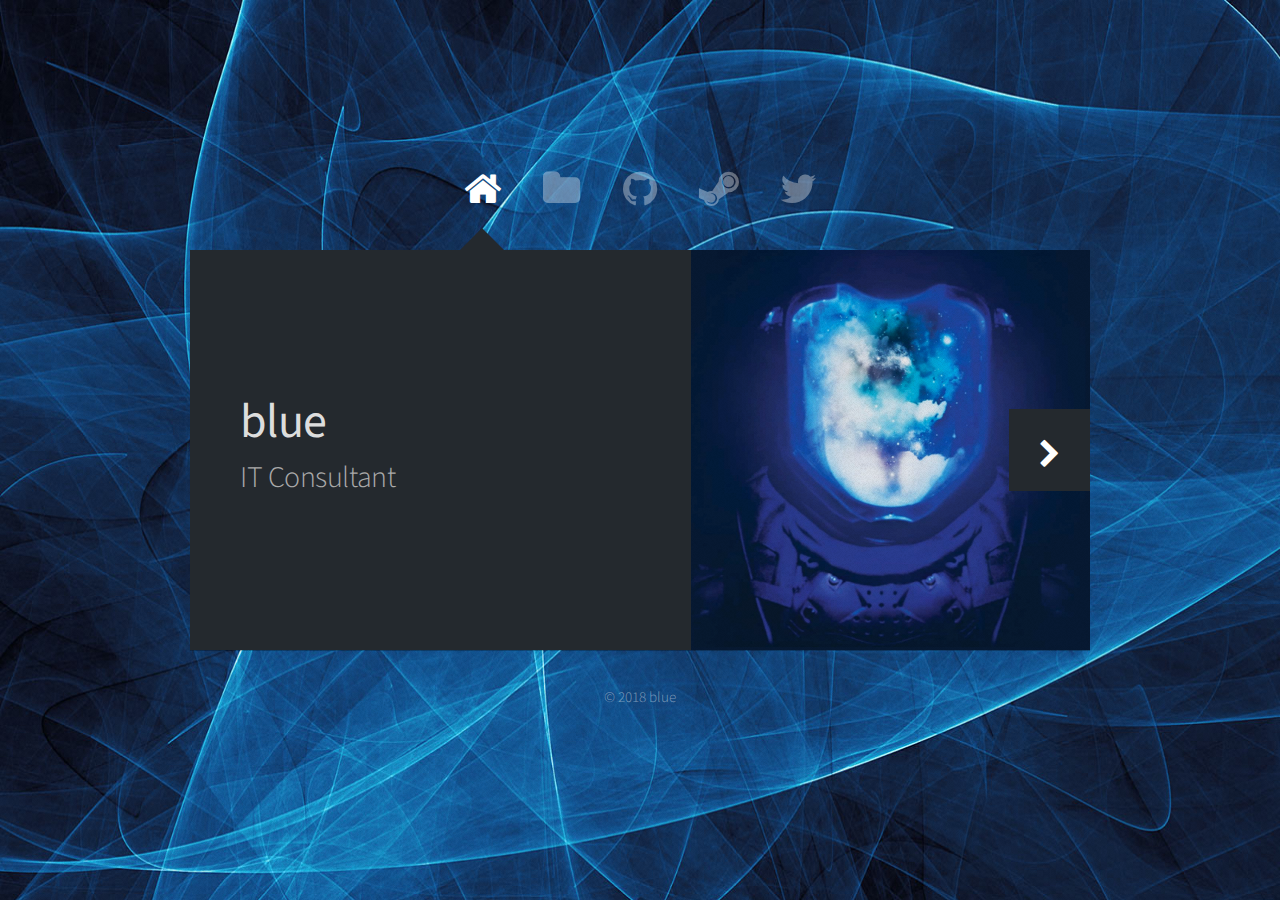
==== commit 9f61a20b: "Typos and copyright" ====
--- a/index.html
+++ b/index.html
@@ -6,7 +6,7 @@
 -->
 <html>
 <head>
-    <title>Blue - IT Consultant</title>
+    <title>blue - IT Consultant</title>
     <meta charset="utf-8" />
     <meta name="viewport" content="width=device-width, initial-scale=1" />
     <!--[if lte IE 8]><script src="assets/js/ie/html5shiv.js"></script><![endif]-->
@@ -36,7 +36,7 @@
         <!-- Me -->
         <article id="me" class="panel">
             <header>
-                <h1>Blue</h1>
+                <h1>blue</h1>
                 <p>IT Consultant</p>
             </header>
             <a href="#projects" class="jumplink pic">
@@ -131,7 +131,7 @@
     <!-- Footer -->
     <div id="footer">
         <ul class="copyright">
-            <li>© 2017 Blue</li>
+            <li>© 2018 blue</li>
             <!-- Original design : HTML5 UP - html5up.net -->
         </ul>
     </div>
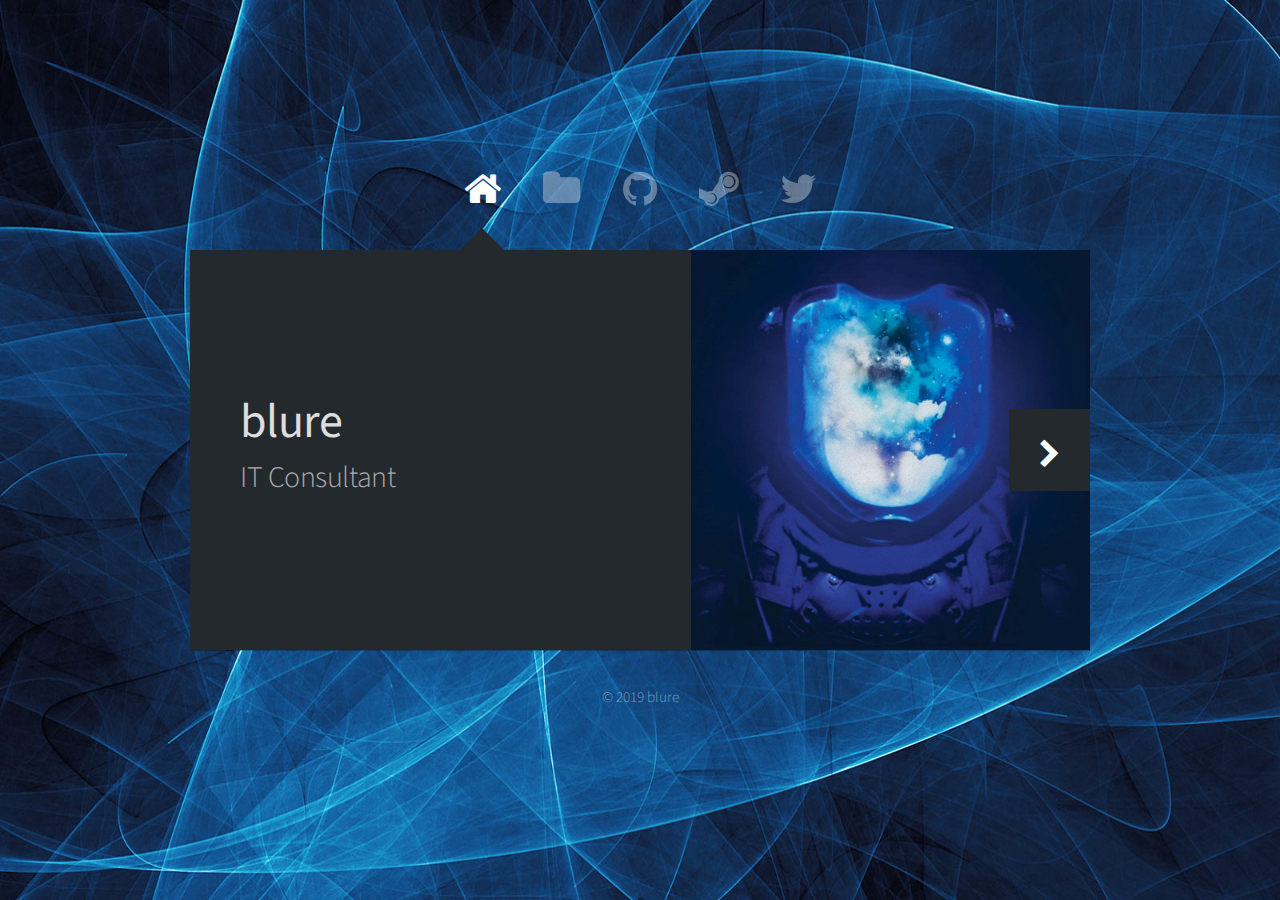
==== commit bbb78f80: "Updated name" ====
--- a/index.html
+++ b/index.html
@@ -6,12 +6,12 @@
 -->
 <html>
 <head>
-    <title>blue - IT Consultant</title>
+    <title>blure - IT Consultant</title>
     <meta charset="utf-8" />
     <meta name="viewport" content="width=device-width, initial-scale=1" />
     <!--[if lte IE 8]><script src="assets/js/ie/html5shiv.js"></script><![endif]-->
     <link rel="stylesheet" href="assets/css/main.css" />
-    <link rel="icon" type="image/png" href="images/favicon-32x32.png" />
+    <link rel="icon" type="image/png" href="images/me.png" />
     <noscript><link rel="stylesheet" href="assets/css/noscript.css" /></noscript>
     <!--[if lte IE 8]><link rel="stylesheet" href="assets/css/ie8.css" /><![endif]-->
 </head>
@@ -36,7 +36,7 @@
         <!-- Me -->
         <article id="me" class="panel">
             <header>
-                <h1>blue</h1>
+                <h1>blure</h1>
                 <p>IT Consultant</p>
             </header>
             <a href="#projects" class="jumplink pic">
@@ -48,8 +48,9 @@
         <!-- Work -->
         <article id="projects" class="panel">
             <header>
-                <h2>Discord projects</h2>
+                <h2>Projects</h2>
             </header>
+            <h3>Discord projects</h3>
             <p>
                 I'm developing two Discord-related projects : one is <span class="blueed">BlueBot</span>, a Discord bot designed to help small Twitch streamers entertain their community.<br>
                 The other project is a <span class="blueed">selfbot</span> that you can use to enhance your discord experience.
@@ -97,6 +98,28 @@
                     </div>-->
                 </div>
             </section>
+
+            <h3>shinrai 信頼</h3>
+            <p>
+                <span class="blueed">shinrai信頼</span> is a simple online chat service build on <a class="blueed" href="https://socket.io/"><span>socket.io</span></a>.
+                No account is required, but you can choose your color & claim your nickname so you are the only one able to use it.
+            </p>
+            <section>
+                <div class="row">
+                    <div class="4u 12u$(mobile)">
+                        <a id="shinrai" target="_blank" href="https://github.com/thibautbessone/shinrai" class="image fit"><img src="images/shinrai.gif" alt=""></a>
+                    </div>
+                    <div class="4u 12u$(mobile)">
+                        <br>
+                        <ul>
+                            <li>Anonymous</li>
+                            <li>No account required</li>
+                            <li>Claim your nickname</li>
+                            <li>Choose your color</li>
+                        </ul>
+                    </div>
+                </div>
+            </section>
         </article>
 
         <!-- Contact -->
@@ -131,7 +154,7 @@
     <!-- Footer -->
     <div id="footer">
         <ul class="copyright">
-            <li>© 2018 blue</li>
+            <li>© 2019 blure</li>
             <!-- Original design : HTML5 UP - html5up.net -->
         </ul>
     </div>
--- a/assets/css/main.css
+++ b/assets/css/main.css
@@ -9,1583 +9,1583 @@
 
 /* Reset */
 
-	html, body, div, span, applet, object, iframe, h1, h2, h3, h4, h5, h6, p, blockquote, pre, a, abbr, acronym, address, big, cite, code, del, dfn, em, img, ins, kbd, q, s, samp, small, strike, strong, sub, sup, tt, var, b, u, i, center, dl, dt, dd, ol, ul, li, fieldset, form, label, legend, table, caption, tbody, tfoot, thead, tr, th, td, article, aside, canvas, details, embed, figure, figcaption, footer, header, hgroup, menu, nav, output, ruby, section, summary, time, mark, audio, video {
-		margin: 0;
-		padding: 0;
-		border: 0;
-		font-size: 100%;
-		font: inherit;
-		vertical-align: baseline;
-	}
-
-	article, aside, details, figcaption, figure, footer, header, hgroup, menu, nav, section {
-		display: block;
+html, body, div, span, applet, object, iframe, h1, h2, h3, h4, h5, h6, p, blockquote, pre, a, abbr, acronym, address, big, cite, code, del, dfn, em, img, ins, kbd, q, s, samp, small, strike, strong, sub, sup, tt, var, b, u, i, center, dl, dt, dd, ol, ul, li, fieldset, form, label, legend, table, caption, tbody, tfoot, thead, tr, th, td, article, aside, canvas, details, embed, figure, figcaption, footer, header, hgroup, menu, nav, output, ruby, section, summary, time, mark, audio, video {
+	margin: 0;
+	padding: 0;
+	border: 0;
+	font-size: 100%;
+	font: inherit;
+	vertical-align: baseline;
+}
+
+article, aside, details, figcaption, figure, footer, header, hgroup, menu, nav, section {
+	display: block;
+}
+
+body {
+	line-height: 1;
+}
+
+ol, ul {
+	list-style: none;
+}
+
+blockquote, q {
+	quotes: none;
+}
+
+blockquote:before, blockquote:after, q:before, q:after {
+	content: '';
+	content: none;
+}
+
+table {
+	border-collapse: collapse;
+	border-spacing: 0;
+}
+
+body {
+	-webkit-text-size-adjust: none;
+}
+
+/* Box Model */
+
+*, *:before, *:after {
+	-moz-box-sizing: border-box;
+	-webkit-box-sizing: border-box;
+	box-sizing: border-box;
+}
+
+/* Grid */
+
+.row {
+	border-bottom: solid 1px transparent;
+	-moz-box-sizing: border-box;
+	-webkit-box-sizing: border-box;
+	box-sizing: border-box;
+}
+
+.row > * {
+	float: left;
+	-moz-box-sizing: border-box;
+	-webkit-box-sizing: border-box;
+	box-sizing: border-box;
+}
+
+.row:after, .row:before {
+	content: '';
+	display: block;
+	clear: both;
+	height: 0;
+}
+
+.row.uniform > * > :first-child {
+	margin-top: 0;
+}
+
+.row.uniform > * > :last-child {
+	margin-bottom: 0;
+}
+
+.row.\30 \25 > * {
+	padding: 0 0 0 0px;
+}
+
+.row.\30 \25 {
+	margin: 0 0 -1px 0px;
+}
+
+.row.uniform.\30 \25 > * {
+	padding: 0px 0 0 0px;
+}
+
+.row.uniform.\30 \25 {
+	margin: 0px 0 -1px 0px;
+}
+
+.row > * {
+	padding: 0 0 0 40px;
+}
+
+.row {
+	margin: 0 0 -1px -40px;
+}
+
+.row.uniform > * {
+	padding: 40px 0 0 40px;
+}
+
+.row.uniform {
+	margin: -40px 0 -1px -40px;
+}
+
+.row.\32 00\25 > * {
+			   padding: 0 0 0 80px;
+		   }
+
+.row.\32 00\25 {
+			   margin: 0 0 -1px -80px;
+		   }
+
+.row.uniform.\32 00\25 > * {
+					   padding: 80px 0 0 80px;
+				   }
+
+.row.uniform.\32 00\25 {
+					   margin: -80px 0 -1px -80px;
+				   }
+
+.row.\31 50\25 > * {
+			   padding: 0 0 0 60px;
+		   }
+
+.row.\31 50\25 {
+			   margin: 0 0 -1px -60px;
+		   }
+
+.row.uniform.\31 50\25 > * {
+					   padding: 60px 0 0 60px;
+				   }
+
+.row.uniform.\31 50\25 {
+					   margin: -60px 0 -1px -60px;
+				   }
+
+.row.\35 0\25 > * {
+			  padding: 0 0 0 20px;
+		  }
+
+.row.\35 0\25 {
+			  margin: 0 0 -1px -20px;
+		  }
+
+.row.uniform.\35 0\25 > * {
+					  padding: 20px 0 0 20px;
+				  }
+
+.row.uniform.\35 0\25 {
+					  margin: -20px 0 -1px -20px;
+				  }
+
+.row.\32 5\25 > * {
+			  padding: 0 0 0 10px;
+		  }
+
+.row.\32 5\25 {
+			  margin: 0 0 -1px -10px;
+		  }
+
+.row.uniform.\32 5\25 > * {
+					  padding: 10px 0 0 10px;
+				  }
+
+.row.uniform.\32 5\25 {
+					  margin: -10px 0 -1px -10px;
+				  }
+
+.\31 2u, .\31 2u\24 {
+				   width: 100%;
+				   clear: none;
+				   margin-left: 0;
+			   }
+
+.\31 1u, .\31 1u\24 {
+				   width: 91.6666666667%;
+				   clear: none;
+				   margin-left: 0;
+			   }
+
+.\31 0u, .\31 0u\24 {
+				   width: 83.3333333333%;
+				   clear: none;
+				   margin-left: 0;
+			   }
+
+.\39 u, .\39 u\24 {
+	width: 75%;
+	clear: none;
+	margin-left: 0;
+}
+
+.\38 u, .\38 u\24 {
+	width: 66.6666666667%;
+	clear: none;
+	margin-left: 0;
+}
+
+.\37 u, .\37 u\24 {
+	width: 58.3333333333%;
+	clear: none;
+	margin-left: 0;
+}
+
+.\36 u, .\36 u\24 {
+	width: 50%;
+	clear: none;
+	margin-left: 0;
+}
+
+.\35 u, .\35 u\24 {
+	width: 41.6666666667%;
+	clear: none;
+	margin-left: 0;
+}
+
+.\34 u, .\34 u\24 {
+	width: 33.3333333333%;
+	clear: none;
+	margin-left: 0;
+}
+
+.\33 u, .\33 u\24 {
+	width: 25%;
+	clear: none;
+	margin-left: 0;
+}
+
+.\32 u, .\32 u\24 {
+	width: 16.6666666667%;
+	clear: none;
+	margin-left: 0;
+}
+
+.\31 u, .\31 u\24 {
+	width: 8.3333333333%;
+	clear: none;
+	margin-left: 0;
+}
+
+.\31 2u\24 + *,
+	  .\31 1u\24 + *,
+			.\31 0u\24 + *,
+				  .\39 u\24 + *,
+				  .\38 u\24 + *,
+				  .\37 u\24 + *,
+				  .\36 u\24 + *,
+				  .\35 u\24 + *,
+				  .\34 u\24 + *,
+				  .\33 u\24 + *,
+				  .\32 u\24 + *,
+				  .\31 u\24 + * {
+					  clear: left;
+				  }
+
+.\-11u {
+	margin-left: 91.66667%;
+}
+
+.\-10u {
+	margin-left: 83.33333%;
+}
+
+.\-9u {
+	margin-left: 75%;
+}
+
+.\-8u {
+	margin-left: 66.66667%;
+}
+
+.\-7u {
+	margin-left: 58.33333%;
+}
+
+.\-6u {
+	margin-left: 50%;
+}
+
+.\-5u {
+	margin-left: 41.66667%;
+}
+
+.\-4u {
+	margin-left: 33.33333%;
+}
+
+.\-3u {
+	margin-left: 25%;
+}
+
+.\-2u {
+	margin-left: 16.66667%;
+}
+
+.\-1u {
+	margin-left: 8.33333%;
+}
+
+@media screen and (min-width: 737px) {
+
+	.row > * {
+		padding: 25px 0 0 25px;
+	}
+
+	.row {
+		margin: -25px 0 -1px -25px;
+	}
+
+	.row.uniform > * {
+		padding: 25px 0 0 25px;
+	}
+
+	.row.uniform {
+		margin: -25px 0 -1px -25px;
+	}
+
+	.row.\32 00\25 > * {
+				   padding: 50px 0 0 50px;
+			   }
+
+	.row.\32 00\25 {
+				   margin: -50px 0 -1px -50px;
+			   }
+
+	.row.uniform.\32 00\25 > * {
+						   padding: 50px 0 0 50px;
+					   }
+
+	.row.uniform.\32 00\25 {
+						   margin: -50px 0 -1px -50px;
+					   }
+
+	.row.\31 50\25 > * {
+				   padding: 37.5px 0 0 37.5px;
+			   }
+
+	.row.\31 50\25 {
+				   margin: -37.5px 0 -1px -37.5px;
+			   }
+
+	.row.uniform.\31 50\25 > * {
+						   padding: 37.5px 0 0 37.5px;
+					   }
+
+	.row.uniform.\31 50\25 {
+						   margin: -37.5px 0 -1px -37.5px;
+					   }
+
+	.row.\35 0\25 > * {
+				  padding: 12.5px 0 0 12.5px;
+			  }
+
+	.row.\35 0\25 {
+				  margin: -12.5px 0 -1px -12.5px;
+			  }
+
+	.row.uniform.\35 0\25 > * {
+						  padding: 12.5px 0 0 12.5px;
+					  }
+
+	.row.uniform.\35 0\25 {
+						  margin: -12.5px 0 -1px -12.5px;
+					  }
+
+	.row.\32 5\25 > * {
+				  padding: 6.25px 0 0 6.25px;
+			  }
+
+	.row.\32 5\25 {
+				  margin: -6.25px 0 -1px -6.25px;
+			  }
+
+	.row.uniform.\32 5\25 > * {
+						  padding: 6.25px 0 0 6.25px;
+					  }
+
+	.row.uniform.\32 5\25 {
+						  margin: -6.25px 0 -1px -6.25px;
+					  }
+
+	.\31 2u\28desktop\29, .\31 2u\24\28desktop\29 {
+									width: 100%;
+									clear: none;
+									margin-left: 0;
+								}
+
+	.\31 1u\28desktop\29, .\31 1u\24\28desktop\29 {
+									width: 91.6666666667%;
+									clear: none;
+									margin-left: 0;
+								}
+
+	.\31 0u\28desktop\29, .\31 0u\24\28desktop\29 {
+									width: 83.3333333333%;
+									clear: none;
+									margin-left: 0;
+								}
+
+	.\39 u\28desktop\29, .\39 u\24\28desktop\29 {
+		width: 75%;
+		clear: none;
+		margin-left: 0;
+	}
+
+	.\38 u\28desktop\29, .\38 u\24\28desktop\29 {
+		width: 66.6666666667%;
+		clear: none;
+		margin-left: 0;
+	}
+
+	.\37 u\28desktop\29, .\37 u\24\28desktop\29 {
+		width: 58.3333333333%;
+		clear: none;
+		margin-left: 0;
+	}
+
+	.\36 u\28desktop\29, .\36 u\24\28desktop\29 {
+		width: 50%;
+		clear: none;
+		margin-left: 0;
+	}
+
+	.\35 u\28desktop\29, .\35 u\24\28desktop\29 {
+		width: 41.6666666667%;
+		clear: none;
+		margin-left: 0;
+	}
+
+	.\34 u\28desktop\29, .\34 u\24\28desktop\29 {
+		width: 33.3333333333%;
+		clear: none;
+		margin-left: 0;
+	}
+
+	.\33 u\28desktop\29, .\33 u\24\28desktop\29 {
+		width: 25%;
+		clear: none;
+		margin-left: 0;
+	}
+
+	.\32 u\28desktop\29, .\32 u\24\28desktop\29 {
+		width: 16.6666666667%;
+		clear: none;
+		margin-left: 0;
+	}
+
+	.\31 u\28desktop\29, .\31 u\24\28desktop\29 {
+		width: 8.3333333333%;
+		clear: none;
+		margin-left: 0;
+	}
+
+	.\31 2u\24\28desktop\29 + *,
+		  .\31 1u\24\28desktop\29 + *,
+				.\31 0u\24\28desktop\29 + *,
+					  .\39 u\24\28desktop\29 + *,
+					  .\38 u\24\28desktop\29 + *,
+					  .\37 u\24\28desktop\29 + *,
+					  .\36 u\24\28desktop\29 + *,
+					  .\35 u\24\28desktop\29 + *,
+					  .\34 u\24\28desktop\29 + *,
+					  .\33 u\24\28desktop\29 + *,
+					  .\32 u\24\28desktop\29 + *,
+					  .\31 u\24\28desktop\29 + * {
+						  clear: left;
+					  }
+
+	.\-11u\28desktop\29 {
+		margin-left: 91.66667%;
+	}
+
+	.\-10u\28desktop\29 {
+		margin-left: 83.33333%;
+	}
+
+	.\-9u\28desktop\29 {
+		margin-left: 75%;
+	}
+
+	.\-8u\28desktop\29 {
+		margin-left: 66.66667%;
+	}
+
+	.\-7u\28desktop\29 {
+		margin-left: 58.33333%;
+	}
+
+	.\-6u\28desktop\29 {
+		margin-left: 50%;
+	}
+
+	.\-5u\28desktop\29 {
+		margin-left: 41.66667%;
+	}
+
+	.\-4u\28desktop\29 {
+		margin-left: 33.33333%;
+	}
+
+	.\-3u\28desktop\29 {
+		margin-left: 25%;
+	}
+
+	.\-2u\28desktop\29 {
+		margin-left: 16.66667%;
+	}
+
+	.\-1u\28desktop\29 {
+		margin-left: 8.33333%;
+	}
+
+}
+
+@media screen and (max-width: 736px) {
+
+	.row > * {
+		padding: 15px 0 0 15px;
+	}
+
+	.row {
+		margin: -15px 0 -1px -15px;
+	}
+
+	.row.uniform > * {
+		padding: 15px 0 0 15px;
+	}
+
+	.row.uniform {
+		margin: -15px 0 -1px -15px;
+	}
+
+	.row.\32 00\25 > * {
+				   padding: 30px 0 0 30px;
+			   }
+
+	.row.\32 00\25 {
+				   margin: -30px 0 -1px -30px;
+			   }
+
+	.row.uniform.\32 00\25 > * {
+						   padding: 30px 0 0 30px;
+					   }
+
+	.row.uniform.\32 00\25 {
+						   margin: -30px 0 -1px -30px;
+					   }
+
+	.row.\31 50\25 > * {
+				   padding: 22.5px 0 0 22.5px;
+			   }
+
+	.row.\31 50\25 {
+				   margin: -22.5px 0 -1px -22.5px;
+			   }
+
+	.row.uniform.\31 50\25 > * {
+						   padding: 22.5px 0 0 22.5px;
+					   }
+
+	.row.uniform.\31 50\25 {
+						   margin: -22.5px 0 -1px -22.5px;
+					   }
+
+	.row.\35 0\25 > * {
+				  padding: 7.5px 0 0 7.5px;
+			  }
+
+	.row.\35 0\25 {
+				  margin: -7.5px 0 -1px -7.5px;
+			  }
+
+	.row.uniform.\35 0\25 > * {
+						  padding: 7.5px 0 0 7.5px;
+					  }
+
+	.row.uniform.\35 0\25 {
+						  margin: -7.5px 0 -1px -7.5px;
+					  }
+
+	.row.\32 5\25 > * {
+				  padding: 3.75px 0 0 3.75px;
+			  }
+
+	.row.\32 5\25 {
+				  margin: -3.75px 0 -1px -3.75px;
+			  }
+
+	.row.uniform.\32 5\25 > * {
+						  padding: 3.75px 0 0 3.75px;
+					  }
+
+	.row.uniform.\32 5\25 {
+						  margin: -3.75px 0 -1px -3.75px;
+					  }
+
+	.\31 2u\28mobile\29, .\31 2u\24\28mobile\29 {
+								   width: 100%;
+								   clear: none;
+								   margin-left: 0;
+							   }
+
+	.\31 1u\28mobile\29, .\31 1u\24\28mobile\29 {
+								   width: 91.6666666667%;
+								   clear: none;
+								   margin-left: 0;
+							   }
+
+	.\31 0u\28mobile\29, .\31 0u\24\28mobile\29 {
+								   width: 83.3333333333%;
+								   clear: none;
+								   margin-left: 0;
+							   }
+
+	.\39 u\28mobile\29, .\39 u\24\28mobile\29 {
+		width: 75%;
+		clear: none;
+		margin-left: 0;
+	}
+
+	.\38 u\28mobile\29, .\38 u\24\28mobile\29 {
+		width: 66.6666666667%;
+		clear: none;
+		margin-left: 0;
+	}
+
+	.\37 u\28mobile\29, .\37 u\24\28mobile\29 {
+		width: 58.3333333333%;
+		clear: none;
+		margin-left: 0;
+	}
+
+	.\36 u\28mobile\29, .\36 u\24\28mobile\29 {
+		width: 50%;
+		clear: none;
+		margin-left: 0;
+	}
+
+	.\35 u\28mobile\29, .\35 u\24\28mobile\29 {
+		width: 41.6666666667%;
+		clear: none;
+		margin-left: 0;
+	}
+
+	.\34 u\28mobile\29, .\34 u\24\28mobile\29 {
+		width: 33.3333333333%;
+		clear: none;
+		margin-left: 0;
+	}
+
+	.\33 u\28mobile\29, .\33 u\24\28mobile\29 {
+		width: 25%;
+		clear: none;
+		margin-left: 0;
+	}
+
+	.\32 u\28mobile\29, .\32 u\24\28mobile\29 {
+		width: 16.6666666667%;
+		clear: none;
+		margin-left: 0;
+	}
+
+	.\31 u\28mobile\29, .\31 u\24\28mobile\29 {
+		width: 8.3333333333%;
+		clear: none;
+		margin-left: 0;
+	}
+
+	.\31 2u\24\28mobile\29 + *,
+		  .\31 1u\24\28mobile\29 + *,
+				.\31 0u\24\28mobile\29 + *,
+					  .\39 u\24\28mobile\29 + *,
+					  .\38 u\24\28mobile\29 + *,
+					  .\37 u\24\28mobile\29 + *,
+					  .\36 u\24\28mobile\29 + *,
+					  .\35 u\24\28mobile\29 + *,
+					  .\34 u\24\28mobile\29 + *,
+					  .\33 u\24\28mobile\29 + *,
+					  .\32 u\24\28mobile\29 + *,
+					  .\31 u\24\28mobile\29 + * {
+						  clear: left;
+					  }
+
+	.\-11u\28mobile\29 {
+		margin-left: 91.66667%;
+	}
+
+	.\-10u\28mobile\29 {
+		margin-left: 83.33333%;
+	}
+
+	.\-9u\28mobile\29 {
+		margin-left: 75%;
+	}
+
+	.\-8u\28mobile\29 {
+		margin-left: 66.66667%;
+	}
+
+	.\-7u\28mobile\29 {
+		margin-left: 58.33333%;
+	}
+
+	.\-6u\28mobile\29 {
+		margin-left: 50%;
+	}
+
+	.\-5u\28mobile\29 {
+		margin-left: 41.66667%;
+	}
+
+	.\-4u\28mobile\29 {
+		margin-left: 33.33333%;
+	}
+
+	.\-3u\28mobile\29 {
+		margin-left: 25%;
+	}
+
+	.\-2u\28mobile\29 {
+		margin-left: 16.66667%;
+	}
+
+	.\-1u\28mobile\29 {
+		margin-left: 8.33333%;
+	}
+
+}
+
+/* Basic */
+
+body {
+	background-image: url("images/overlay.png"), url("images/bg.jpg");
+	background-repeat: repeat, no-repeat;
+	background-size: auto, 100% 100%;
+	font-family: 'Source Sans Pro', sans-serif;
+	font-weight: 300;
+	color: #777777;
+}
+
+body.is-loading *, body.is-loading *:before, body.is-loading *:after {
+	-moz-transition: none !important;
+	-webkit-transition: none !important;
+	-ms-transition: none !important;
+	transition: none !important;
+	-moz-animation: none !important;
+	-webkit-animation: none !important;
+	-ms-animation: none !important;
+	animation: none !important;
+}
+
+input, textarea, select {
+	font-family: 'Source Sans Pro', sans-serif;
+	font-weight: 300;
+	color: #777777;
+}
+
+strong, b, h1, h2, h3, h4, h5, h6 {
+	font-weight: 400;
+	color: #dddddd;
+}
+
+blockquote {
+	border-left: solid 0.5em #ddd;
+	padding: 1em 0 1em 2em;
+	font-style: italic;
+}
+
+em, i {
+	font-style: italic;
+}
+
+hr {
+	border: 0;
+	border-top: solid 1px #ddd;
+	padding: 1.5em 0 0 0;
+	margin: 1.75em 0 0 0;
+}
+
+sub {
+	position: relative;
+	top: 0.5em;
+	font-size: 0.8em;
+}
+
+sup {
+	position: relative;
+	top: -0.5em;
+	font-size: 0.8em;
+}
+
+br.clear {
+	clear: both;
+}
+
+p, ul, ol, dl, table, blockquote, form {
+	margin-bottom: 2em;
+}
+
+/* Table */
+
+table {
+	width: 100%;
+}
+
+table.default tbody tr {
+	border-bottom: solid 1px #f4f4f4;
+}
+
+table.default td {
+	padding: 0.5em 1em 0.5em 1em;
+}
+
+table.default th {
+	text-align: left;
+	font-weight: 400;
+	padding: 0.5em 1em 0.5em 1em;
+}
+
+table.default thead {
+	border-bottom: solid 2px #f4f4f4;
+}
+
+/* Form */
+
+form label {
+	display: block;
+	font-weight: 400;
+	color: #363636;
+	margin: 0 0 1em 0;
+}
+
+form input[type="text"],
+form input[type="email"],
+form input[type="password"],
+form select,
+form textarea {
+	-webkit-appearance: none;
+	border: 0;
+	background: #f4f4f4;
+	padding: 0.75em;
+	width: 100%;
+	-moz-transition: background-color .25s ease-in-out;
+	-webkit-transition: background-color .25s ease-in-out;
+	-ms-transition: background-color .25s ease-in-out;
+	transition: background-color .25s ease-in-out;
+}
+
+form input[type="text"]:focus,
+form input[type="email"]:focus,
+form input[type="password"]:focus,
+form select:focus,
+form textarea:focus {
+	background: #f8f8f8;
+}
+
+form input[type="text"],
+form input[type="email"],
+form input[type="password"],
+form select {
+	line-height: 1.35em;
+}
+
+form ::-webkit-input-placeholder {
+	color: #999;
+}
+
+form :-moz-placeholder {
+	color: #999;
+}
+
+form ::-moz-placeholder {
+	color: #999;
+}
+
+form :-ms-input-placeholder {
+	color: #999;
+}
+
+/* Section/Article */
+article {
+	background-color: #24292e; /* TODO */
+}
+
+section, article {
+	margin-bottom: 3em;
+}
+
+section > :last-child, section:last-child, article > :last-child, article:last-child {
+	margin-bottom: 0;
+}
+
+header > p {
+	color: #aaa;
+}
+
+/* Image */
+
+.image {
+	display: inline-block;
+}
+
+.image img {
+	display: block;
+	width: 100%;
+}
+
+.image.fit {
+	display: block;
+	width: 100%;
+}
+
+.image.featured {
+	display: block;
+	width: 100%;
+	margin: 0 0 2em 0;
+}
+
+.image.left {
+	float: left;
+	margin: 0 2em 2em 0;
+}
+
+.image.centered {
+	display: block;
+	margin: 0 0 2em 0;
+}
+
+.image.centered img {
+	margin: 0 auto;
+	width: auto;
+}
+
+/* Button */
+
+input[type="button"],
+input[type="submit"],
+input[type="reset"],
+button,
+.button {
+	-webkit-appearance: none;
+	display: inline-block;
+	background-color: #2475c1;
+	color: #ffffff;
+	border: 0;
+	cursor: pointer;
+	outline: 0;
+	float: right;
+	-moz-transition: background-color .25s ease-in-out;
+	-webkit-transition: background-color .25s ease-in-out;
+	-ms-transition: background-color .25s ease-in-out;
+	transition: background-color .25s ease-in-out;
+}
+
+input[type="button"]:hover,
+input[type="submit"]:hover,
+input[type="reset"]:hover,
+button:hover,
+.button:hover {
+	background-color: #333333;
+}
+
+input[type="button"]:active,
+input[type="submit"]:active,
+input[type="reset"]:active,
+button:active,
+.button:active {
+	background-color: #444444;
+}
+
+input[type="button"].alt,
+input[type="submit"].alt,
+input[type="reset"].alt,
+button.alt,
+.button.alt {
+	background-color: #777777;
+}
+
+input[type="button"].alt:hover,
+input[type="submit"].alt:hover,
+input[type="reset"].alt:hover,
+button.alt:hover,
+.button.alt:hover {
+	background-color: #888888;
+}
+
+input[type="button"].alt:active,
+input[type="submit"].alt:active,
+input[type="reset"].alt:active,
+button.alt:active,
+.button.alt:active {
+	background-color: #999999;
+}
+
+/* List */
+
+ul.default {
+	list-style: disc;
+	padding-left: 1em;
+}
+
+ul.default li {
+	padding-left: 0.5em;
+}
+
+ul.actions li {
+	display: inline-block;
+	margin-left: 0.5em;
+}
+
+ul.actions li:first-child {
+	margin-left: 0;
+}
+
+ol.default {
+	list-style: decimal;
+	padding-left: 1.25em;
+}
+
+ol.default li {
+	padding-left: 0.25em;
+}
+
+/* Icons */
+
+.icon {
+	position: relative;
+	text-decoration: none;
+}
+
+.icon:before {
+	-moz-osx-font-smoothing: grayscale;
+	-webkit-font-smoothing: antialiased;
+	font-family: FontAwesome;
+	font-style: normal;
+	font-weight: normal;
+	text-transform: none !important;
+}
+
+.icon > .label {
+	display: none;
+}
+
+/* Nav */
+
+#nav a {
+	position: relative;
+	display: inline-block;
+	color: #ffffff;
+	width: 1em;
+	height: 1em;
+	line-height: 0.9em;
+}
+
+#nav a.icon:before {
+	padding-right: 0;
+}
+
+/* Panels */
+
+#main {
+	position: relative;
+	overflow: hidden;
+}
+
+.panel {
+	position: relative;
+}
+
+/* Me */
+
+#me .pic {
+	position: relative;
+	display: block;
+}
+
+#me .pic:before {
+	content: '';
+	position: absolute;
+	top: 0;
+	left: 0;
+	background: url("images/overlay.png");
+	width: 100%;
+	height: 100%;
+	z-index: 1;
+}
+
+/* Footer */
+
+#footer {
+	color: #ccc;
+	color: rgba(255, 255, 255, 0.45);
+}
+
+#footer a {
+	color: #ddd;
+	color: rgba(255, 255, 255, 0.65);
+	-moz-transition: color .25s ease-in-out;
+	-webkit-transition: color .25s ease-in-out;
+	-ms-transition: color .25s ease-in-out;
+	transition: color .25s ease-in-out;
+}
+
+#footer a:hover {
+	color: white;
+}
+
+#footer .copyright li {
+	display: inline-block;
+}
+
+#footer .copyright li:before {
+	display: inline;
+	content: '\2022';
+	opacity: 0.5;
+	padding: 0 0.75em 0 0.75em;
+}
+
+#footer .copyright li:first-child:before {
+	display: none;
+}
+
+/* Desktop */
+
+@media screen and (min-width: 737px) {
+
+	/* Basic */
+
+	html {
+		min-width: 100%;
+		min-height: 100%;
 	}
 
 	body {
-		line-height: 1;
-	}
-
-	ol, ul {
-		list-style: none;
-	}
-
-	blockquote, q {
-		quotes: none;
-	}
-
-	blockquote:before, blockquote:after, q:before, q:after {
-		content: '';
-		content: none;
-	}
-
-	table {
-		border-collapse: collapse;
-		border-spacing: 0;
-	}
-
-	body {
-		-webkit-text-size-adjust: none;
-	}
-
-/* Box Model */
-
-	*, *:before, *:after {
-		-moz-box-sizing: border-box;
-		-webkit-box-sizing: border-box;
-		box-sizing: border-box;
-	}
-
-/* Grid */
-
-	.row {
-		border-bottom: solid 1px transparent;
-		-moz-box-sizing: border-box;
-		-webkit-box-sizing: border-box;
-		box-sizing: border-box;
-	}
-
-	.row > * {
-		float: left;
-		-moz-box-sizing: border-box;
-		-webkit-box-sizing: border-box;
-		box-sizing: border-box;
-	}
-
-	.row:after, .row:before {
-		content: '';
-		display: block;
-		clear: both;
-		height: 0;
-	}
-
-	.row.uniform > * > :first-child {
-		margin-top: 0;
-	}
-
-	.row.uniform > * > :last-child {
-		margin-bottom: 0;
-	}
-
-	.row.\30 \25 > * {
-		padding: 0 0 0 0px;
-	}
-
-	.row.\30 \25 {
-		margin: 0 0 -1px 0px;
-	}
-
-	.row.uniform.\30 \25 > * {
-		padding: 0px 0 0 0px;
-	}
-
-	.row.uniform.\30 \25 {
-		margin: 0px 0 -1px 0px;
-	}
-
-	.row > * {
-		padding: 0 0 0 40px;
-	}
-
-	.row {
-		margin: 0 0 -1px -40px;
-	}
-
-	.row.uniform > * {
-		padding: 40px 0 0 40px;
-	}
-
-	.row.uniform {
-		margin: -40px 0 -1px -40px;
-	}
-
-	.row.\32 00\25 > * {
-		padding: 0 0 0 80px;
-	}
-
-	.row.\32 00\25 {
-		margin: 0 0 -1px -80px;
-	}
-
-	.row.uniform.\32 00\25 > * {
-		padding: 80px 0 0 80px;
-	}
-
-	.row.uniform.\32 00\25 {
-		margin: -80px 0 -1px -80px;
-	}
-
-	.row.\31 50\25 > * {
-		padding: 0 0 0 60px;
-	}
-
-	.row.\31 50\25 {
-		margin: 0 0 -1px -60px;
-	}
-
-	.row.uniform.\31 50\25 > * {
-		padding: 60px 0 0 60px;
-	}
-
-	.row.uniform.\31 50\25 {
-		margin: -60px 0 -1px -60px;
-	}
-
-	.row.\35 0\25 > * {
-		padding: 0 0 0 20px;
-	}
-
-	.row.\35 0\25 {
-		margin: 0 0 -1px -20px;
-	}
-
-	.row.uniform.\35 0\25 > * {
-		padding: 20px 0 0 20px;
-	}
-
-	.row.uniform.\35 0\25 {
-		margin: -20px 0 -1px -20px;
-	}
-
-	.row.\32 5\25 > * {
-		padding: 0 0 0 10px;
-	}
-
-	.row.\32 5\25 {
-		margin: 0 0 -1px -10px;
-	}
-
-	.row.uniform.\32 5\25 > * {
-		padding: 10px 0 0 10px;
-	}
-
-	.row.uniform.\32 5\25 {
-		margin: -10px 0 -1px -10px;
-	}
-
-	.\31 2u, .\31 2u\24 {
 		width: 100%;
-		clear: none;
-		margin-left: 0;
-	}
-
-	.\31 1u, .\31 1u\24 {
-		width: 91.6666666667%;
-		clear: none;
-		margin-left: 0;
-	}
-
-	.\31 0u, .\31 0u\24 {
-		width: 83.3333333333%;
-		clear: none;
-		margin-left: 0;
-	}
-
-	.\39 u, .\39 u\24 {
-		width: 75%;
-		clear: none;
-		margin-left: 0;
-	}
-
-	.\38 u, .\38 u\24 {
-		width: 66.6666666667%;
-		clear: none;
-		margin-left: 0;
-	}
-
-	.\37 u, .\37 u\24 {
-		width: 58.3333333333%;
-		clear: none;
-		margin-left: 0;
-	}
-
-	.\36 u, .\36 u\24 {
-		width: 50%;
-		clear: none;
-		margin-left: 0;
-	}
-
-	.\35 u, .\35 u\24 {
-		width: 41.6666666667%;
-		clear: none;
-		margin-left: 0;
-	}
-
-	.\34 u, .\34 u\24 {
-		width: 33.3333333333%;
-		clear: none;
-		margin-left: 0;
-	}
-
-	.\33 u, .\33 u\24 {
-		width: 25%;
-		clear: none;
-		margin-left: 0;
-	}
-
-	.\32 u, .\32 u\24 {
-		width: 16.6666666667%;
-		clear: none;
-		margin-left: 0;
-	}
-
-	.\31 u, .\31 u\24 {
-		width: 8.3333333333%;
-		clear: none;
-		margin-left: 0;
-	}
-
-	.\31 2u\24 + *,
-	.\31 1u\24 + *,
-	.\31 0u\24 + *,
-	.\39 u\24 + *,
-	.\38 u\24 + *,
-	.\37 u\24 + *,
-	.\36 u\24 + *,
-	.\35 u\24 + *,
-	.\34 u\24 + *,
-	.\33 u\24 + *,
-	.\32 u\24 + *,
-	.\31 u\24 + * {
-		clear: left;
-	}
-
-	.\-11u {
-		margin-left: 91.66667%;
-	}
-
-	.\-10u {
-		margin-left: 83.33333%;
-	}
-
-	.\-9u {
-		margin-left: 75%;
-	}
-
-	.\-8u {
-		margin-left: 66.66667%;
-	}
-
-	.\-7u {
-		margin-left: 58.33333%;
-	}
-
-	.\-6u {
-		margin-left: 50%;
-	}
-
-	.\-5u {
-		margin-left: 41.66667%;
-	}
-
-	.\-4u {
-		margin-left: 33.33333%;
-	}
-
-	.\-3u {
-		margin-left: 25%;
-	}
-
-	.\-2u {
-		margin-left: 16.66667%;
-	}
-
-	.\-1u {
-		margin-left: 8.33333%;
-	}
-
-	@media screen and (min-width: 737px) {
-
-		.row > * {
-			padding: 25px 0 0 25px;
-		}
-
-		.row {
-			margin: -25px 0 -1px -25px;
-		}
-
-		.row.uniform > * {
-			padding: 25px 0 0 25px;
-		}
-
-		.row.uniform {
-			margin: -25px 0 -1px -25px;
-		}
-
-		.row.\32 00\25 > * {
-			padding: 50px 0 0 50px;
-		}
-
-		.row.\32 00\25 {
-			margin: -50px 0 -1px -50px;
-		}
-
-		.row.uniform.\32 00\25 > * {
-			padding: 50px 0 0 50px;
-		}
-
-		.row.uniform.\32 00\25 {
-			margin: -50px 0 -1px -50px;
-		}
-
-		.row.\31 50\25 > * {
-			padding: 37.5px 0 0 37.5px;
-		}
-
-		.row.\31 50\25 {
-			margin: -37.5px 0 -1px -37.5px;
-		}
-
-		.row.uniform.\31 50\25 > * {
-			padding: 37.5px 0 0 37.5px;
-		}
-
-		.row.uniform.\31 50\25 {
-			margin: -37.5px 0 -1px -37.5px;
-		}
-
-		.row.\35 0\25 > * {
-			padding: 12.5px 0 0 12.5px;
-		}
-
-		.row.\35 0\25 {
-			margin: -12.5px 0 -1px -12.5px;
-		}
-
-		.row.uniform.\35 0\25 > * {
-			padding: 12.5px 0 0 12.5px;
-		}
-
-		.row.uniform.\35 0\25 {
-			margin: -12.5px 0 -1px -12.5px;
-		}
-
-		.row.\32 5\25 > * {
-			padding: 6.25px 0 0 6.25px;
-		}
-
-		.row.\32 5\25 {
-			margin: -6.25px 0 -1px -6.25px;
-		}
-
-		.row.uniform.\32 5\25 > * {
-			padding: 6.25px 0 0 6.25px;
-		}
-
-		.row.uniform.\32 5\25 {
-			margin: -6.25px 0 -1px -6.25px;
-		}
-
-		.\31 2u\28desktop\29, .\31 2u\24\28desktop\29 {
-			width: 100%;
-			clear: none;
-			margin-left: 0;
-		}
-
-		.\31 1u\28desktop\29, .\31 1u\24\28desktop\29 {
-			width: 91.6666666667%;
-			clear: none;
-			margin-left: 0;
-		}
-
-		.\31 0u\28desktop\29, .\31 0u\24\28desktop\29 {
-			width: 83.3333333333%;
-			clear: none;
-			margin-left: 0;
-		}
-
-		.\39 u\28desktop\29, .\39 u\24\28desktop\29 {
-			width: 75%;
-			clear: none;
-			margin-left: 0;
-		}
-
-		.\38 u\28desktop\29, .\38 u\24\28desktop\29 {
-			width: 66.6666666667%;
-			clear: none;
-			margin-left: 0;
-		}
-
-		.\37 u\28desktop\29, .\37 u\24\28desktop\29 {
-			width: 58.3333333333%;
-			clear: none;
-			margin-left: 0;
-		}
-
-		.\36 u\28desktop\29, .\36 u\24\28desktop\29 {
-			width: 50%;
-			clear: none;
-			margin-left: 0;
-		}
-
-		.\35 u\28desktop\29, .\35 u\24\28desktop\29 {
-			width: 41.6666666667%;
-			clear: none;
-			margin-left: 0;
-		}
-
-		.\34 u\28desktop\29, .\34 u\24\28desktop\29 {
-			width: 33.3333333333%;
-			clear: none;
-			margin-left: 0;
-		}
-
-		.\33 u\28desktop\29, .\33 u\24\28desktop\29 {
-			width: 25%;
-			clear: none;
-			margin-left: 0;
-		}
-
-		.\32 u\28desktop\29, .\32 u\24\28desktop\29 {
-			width: 16.6666666667%;
-			clear: none;
-			margin-left: 0;
-		}
-
-		.\31 u\28desktop\29, .\31 u\24\28desktop\29 {
-			width: 8.3333333333%;
-			clear: none;
-			margin-left: 0;
-		}
-
-		.\31 2u\24\28desktop\29 + *,
-		.\31 1u\24\28desktop\29 + *,
-		.\31 0u\24\28desktop\29 + *,
-		.\39 u\24\28desktop\29 + *,
-		.\38 u\24\28desktop\29 + *,
-		.\37 u\24\28desktop\29 + *,
-		.\36 u\24\28desktop\29 + *,
-		.\35 u\24\28desktop\29 + *,
-		.\34 u\24\28desktop\29 + *,
-		.\33 u\24\28desktop\29 + *,
-		.\32 u\24\28desktop\29 + *,
-		.\31 u\24\28desktop\29 + * {
-			clear: left;
-		}
-
-		.\-11u\28desktop\29 {
-			margin-left: 91.66667%;
-		}
-
-		.\-10u\28desktop\29 {
-			margin-left: 83.33333%;
-		}
-
-		.\-9u\28desktop\29 {
-			margin-left: 75%;
-		}
-
-		.\-8u\28desktop\29 {
-			margin-left: 66.66667%;
-		}
-
-		.\-7u\28desktop\29 {
-			margin-left: 58.33333%;
-		}
-
-		.\-6u\28desktop\29 {
-			margin-left: 50%;
-		}
-
-		.\-5u\28desktop\29 {
-			margin-left: 41.66667%;
-		}
-
-		.\-4u\28desktop\29 {
-			margin-left: 33.33333%;
-		}
-
-		.\-3u\28desktop\29 {
-			margin-left: 25%;
-		}
-
-		.\-2u\28desktop\29 {
-			margin-left: 16.66667%;
-		}
-
-		.\-1u\28desktop\29 {
-			margin-left: 8.33333%;
-		}
-
-	}
-
-	@media screen and (max-width: 736px) {
-
-		.row > * {
-			padding: 15px 0 0 15px;
-		}
-
-		.row {
-			margin: -15px 0 -1px -15px;
-		}
-
-		.row.uniform > * {
-			padding: 15px 0 0 15px;
-		}
-
-		.row.uniform {
-			margin: -15px 0 -1px -15px;
-		}
-
-		.row.\32 00\25 > * {
-			padding: 30px 0 0 30px;
-		}
-
-		.row.\32 00\25 {
-			margin: -30px 0 -1px -30px;
-		}
-
-		.row.uniform.\32 00\25 > * {
-			padding: 30px 0 0 30px;
-		}
-
-		.row.uniform.\32 00\25 {
-			margin: -30px 0 -1px -30px;
-		}
-
-		.row.\31 50\25 > * {
-			padding: 22.5px 0 0 22.5px;
-		}
-
-		.row.\31 50\25 {
-			margin: -22.5px 0 -1px -22.5px;
-		}
-
-		.row.uniform.\31 50\25 > * {
-			padding: 22.5px 0 0 22.5px;
-		}
-
-		.row.uniform.\31 50\25 {
-			margin: -22.5px 0 -1px -22.5px;
-		}
-
-		.row.\35 0\25 > * {
-			padding: 7.5px 0 0 7.5px;
-		}
-
-		.row.\35 0\25 {
-			margin: -7.5px 0 -1px -7.5px;
-		}
-
-		.row.uniform.\35 0\25 > * {
-			padding: 7.5px 0 0 7.5px;
-		}
-
-		.row.uniform.\35 0\25 {
-			margin: -7.5px 0 -1px -7.5px;
-		}
-
-		.row.\32 5\25 > * {
-			padding: 3.75px 0 0 3.75px;
-		}
-
-		.row.\32 5\25 {
-			margin: -3.75px 0 -1px -3.75px;
-		}
-
-		.row.uniform.\32 5\25 > * {
-			padding: 3.75px 0 0 3.75px;
-		}
-
-		.row.uniform.\32 5\25 {
-			margin: -3.75px 0 -1px -3.75px;
-		}
-
-		.\31 2u\28mobile\29, .\31 2u\24\28mobile\29 {
-			width: 100%;
-			clear: none;
-			margin-left: 0;
-		}
-
-		.\31 1u\28mobile\29, .\31 1u\24\28mobile\29 {
-			width: 91.6666666667%;
-			clear: none;
-			margin-left: 0;
-		}
-
-		.\31 0u\28mobile\29, .\31 0u\24\28mobile\29 {
-			width: 83.3333333333%;
-			clear: none;
-			margin-left: 0;
-		}
-
-		.\39 u\28mobile\29, .\39 u\24\28mobile\29 {
-			width: 75%;
-			clear: none;
-			margin-left: 0;
-		}
-
-		.\38 u\28mobile\29, .\38 u\24\28mobile\29 {
-			width: 66.6666666667%;
-			clear: none;
-			margin-left: 0;
-		}
-
-		.\37 u\28mobile\29, .\37 u\24\28mobile\29 {
-			width: 58.3333333333%;
-			clear: none;
-			margin-left: 0;
-		}
-
-		.\36 u\28mobile\29, .\36 u\24\28mobile\29 {
-			width: 50%;
-			clear: none;
-			margin-left: 0;
-		}
-
-		.\35 u\28mobile\29, .\35 u\24\28mobile\29 {
-			width: 41.6666666667%;
-			clear: none;
-			margin-left: 0;
-		}
-
-		.\34 u\28mobile\29, .\34 u\24\28mobile\29 {
-			width: 33.3333333333%;
-			clear: none;
-			margin-left: 0;
-		}
-
-		.\33 u\28mobile\29, .\33 u\24\28mobile\29 {
-			width: 25%;
-			clear: none;
-			margin-left: 0;
-		}
-
-		.\32 u\28mobile\29, .\32 u\24\28mobile\29 {
-			width: 16.6666666667%;
-			clear: none;
-			margin-left: 0;
-		}
-
-		.\31 u\28mobile\29, .\31 u\24\28mobile\29 {
-			width: 8.3333333333%;
-			clear: none;
-			margin-left: 0;
-		}
-
-		.\31 2u\24\28mobile\29 + *,
-		.\31 1u\24\28mobile\29 + *,
-		.\31 0u\24\28mobile\29 + *,
-		.\39 u\24\28mobile\29 + *,
-		.\38 u\24\28mobile\29 + *,
-		.\37 u\24\28mobile\29 + *,
-		.\36 u\24\28mobile\29 + *,
-		.\35 u\24\28mobile\29 + *,
-		.\34 u\24\28mobile\29 + *,
-		.\33 u\24\28mobile\29 + *,
-		.\32 u\24\28mobile\29 + *,
-		.\31 u\24\28mobile\29 + * {
-			clear: left;
-		}
-
-		.\-11u\28mobile\29 {
-			margin-left: 91.66667%;
-		}
-
-		.\-10u\28mobile\29 {
-			margin-left: 83.33333%;
-		}
-
-		.\-9u\28mobile\29 {
-			margin-left: 75%;
-		}
-
-		.\-8u\28mobile\29 {
-			margin-left: 66.66667%;
-		}
-
-		.\-7u\28mobile\29 {
-			margin-left: 58.33333%;
-		}
-
-		.\-6u\28mobile\29 {
-			margin-left: 50%;
-		}
-
-		.\-5u\28mobile\29 {
-			margin-left: 41.66667%;
-		}
-
-		.\-4u\28mobile\29 {
-			margin-left: 33.33333%;
-		}
-
-		.\-3u\28mobile\29 {
-			margin-left: 25%;
-		}
-
-		.\-2u\28mobile\29 {
-			margin-left: 16.66667%;
-		}
-
-		.\-1u\28mobile\29 {
-			margin-left: 8.33333%;
-		}
-
-	}
-
-/* Basic */
-
-	body {
-		background-image: url("images/overlay.png"), url("images/bg.jpg");
-		background-repeat: repeat, no-repeat;
-		background-size: auto, 100% 100%;
-		font-family: 'Source Sans Pro', sans-serif;
-		font-weight: 300;
-		color: #777777;
-	}
-
-		body.is-loading *, body.is-loading *:before, body.is-loading *:after {
-			-moz-transition: none !important;
-			-webkit-transition: none !important;
-			-ms-transition: none !important;
-			transition: none !important;
-			-moz-animation: none !important;
-			-webkit-animation: none !important;
-			-ms-animation: none !important;
-			animation: none !important;
-		}
+		min-width: 1000px;
+		min-height: 100%;
+		overflow-y: scroll;
+		background-attachment: fixed;
+		font-size: 14pt;
+		line-height: 1.75em;
+	}
 
 	input, textarea, select {
-		font-family: 'Source Sans Pro', sans-serif;
-		font-weight: 300;
-		color: #777777;
-	}
-
-	strong, b, h1, h2, h3, h4, h5, h6 {
-		font-weight: 400;
-		color: #dddddd;
-	}
-
-	blockquote {
-		border-left: solid 0.5em #ddd;
-		padding: 1em 0 1em 2em;
-		font-style: italic;
-	}
-
-	em, i {
-		font-style: italic;
-	}
-
-	hr {
-		border: 0;
-		border-top: solid 1px #ddd;
-		padding: 1.5em 0 0 0;
-		margin: 1.75em 0 0 0;
-	}
-
-	sub {
-		position: relative;
-		top: 0.5em;
-		font-size: 0.8em;
-	}
-
-	sup {
-		position: relative;
-		top: -0.5em;
-		font-size: 0.8em;
-	}
-
-	br.clear {
-		clear: both;
-	}
-
-	p, ul, ol, dl, table, blockquote, form {
-		margin-bottom: 2em;
-	}
-
-/* Table */
-
-	table {
-		width: 100%;
-	}
-
-		table.default tbody tr {
-			border-bottom: solid 1px #f4f4f4;
-		}
-
-		table.default td {
-			padding: 0.5em 1em 0.5em 1em;
-		}
-
-		table.default th {
-			text-align: left;
-			font-weight: 400;
-			padding: 0.5em 1em 0.5em 1em;
-		}
-
-		table.default thead {
-			border-bottom: solid 2px #f4f4f4;
-		}
-
-/* Form */
-
-	form label {
-		display: block;
-		font-weight: 400;
-		color: #363636;
-		margin: 0 0 1em 0;
-	}
-
-	form input[type="text"],
-	form input[type="email"],
-	form input[type="password"],
-	form select,
-	form textarea {
-		-webkit-appearance: none;
-		border: 0;
-		background: #f4f4f4;
-		padding: 0.75em;
-		width: 100%;
-		-moz-transition: background-color .25s ease-in-out;
-		-webkit-transition: background-color .25s ease-in-out;
-		-ms-transition: background-color .25s ease-in-out;
-		transition: background-color .25s ease-in-out;
-	}
-
-		form input[type="text"]:focus,
-		form input[type="email"]:focus,
-		form input[type="password"]:focus,
-		form select:focus,
-		form textarea:focus {
-			background: #f8f8f8;
-		}
-
-	form input[type="text"],
-	form input[type="email"],
-	form input[type="password"],
-	form select {
-		line-height: 1.35em;
-	}
-
-	form ::-webkit-input-placeholder {
-		color: #999;
-	}
-
-	form :-moz-placeholder {
-		color: #999;
-	}
-
-	form ::-moz-placeholder {
-		color: #999;
-	}
-
-	form :-ms-input-placeholder {
-		color: #999;
-	}
-
-/* Section/Article */
-	article {
-		background-color: #24292e; /* TODO */
-	}
-
-	section, article {
-		margin-bottom: 3em;
-	}
-
-		section > :last-child, section:last-child, article > :last-child, article:last-child {
-			margin-bottom: 0;
-		}
+		font-size: 14pt;
+		line-height: 1.75em;
+	}
+
+	h1 {
+		font-size: 2.4em;
+		letter-spacing: -0.015em;
+	}
+
+	h2 {
+		font-size: 1.8em;
+		letter-spacing: -0.015em;
+	}
+
+	h3, h4, h5, h6 {
+		font-size: 1.25em;
+		letter-spacing: -0.015em;
+	}
+
+	/* Section/Article */
+
+	header {
+		margin: 0 0 1.5em 0;
+	}
 
 	header > p {
-		color: #aaa;
-	}
-
-/* Image */
-
-	.image {
-		display: inline-block;
-	}
-
-		.image img {
-			display: block;
-			width: 100%;
-		}
-
-		.image.fit {
-			display: block;
-			width: 100%;
-		}
-
-		.image.featured {
-			display: block;
-			width: 100%;
-			margin: 0 0 2em 0;
-		}
-
-		.image.left {
-			float: left;
-			margin: 0 2em 2em 0;
-		}
-
-		.image.centered {
-			display: block;
-			margin: 0 0 2em 0;
-		}
-
-			.image.centered img {
-				margin: 0 auto;
-				width: auto;
-			}
-
-/* Button */
+		margin: 0.5em 0 0 0;
+	}
+
+	/* Button */
 
 	input[type="button"],
 	input[type="submit"],
 	input[type="reset"],
 	button,
 	.button {
-		-webkit-appearance: none;
-		display: inline-block;
-		background-color: #2475c1;
+		padding: 0.7em 1.5em 0.7em 1.5em;
+	}
+
+	input[type="button"].small,
+	input[type="submit"].small,
+	input[type="reset"].small,
+	button.small,
+	.button.small {
+		font-size: 0.75em;
+	}
+
+	input[type="button"].big,
+	input[type="submit"].big,
+	input[type="reset"].big,
+	button.big,
+	.button.big {
+		font-size: 1.25em;
+		padding: 0.5em 1.25em 0.5em 1.25em;
+	}
+
+	input[type="button"].huge,
+	input[type="submit"].huge,
+	input[type="reset"].huge,
+	button.huge,
+	.button.huge {
+		font-size: 1.5em;
+		padding: 0.5em 1.25em 0.5em 1.25em;
+	}
+
+	/* Wrapper */
+
+	#wrapper {
+		width: 45em;
+		margin: 0 auto;
+		opacity: 0.00001;
+	}
+
+	#wrapper.tall {
+		padding-bottom: 6em;
+	}
+
+	/* Nav */
+
+	#nav {
+		text-align: center;
+		height: 4.25em;
+		cursor: default;
+	}
+
+	#nav a {
+		font-size: 2.5em;
+		margin: 0 0.25em 0 0.25em;
+		opacity: 0.35;
+		outline: 0;
+		-moz-transition: opacity .25s ease-in-out;
+		-webkit-transition: opacity .25s ease-in-out;
+		-ms-transition: opacity .25s ease-in-out;
+		transition: opacity .25s ease-in-out;
+	}
+
+	#nav a:before {
+		font-size: 0.8em;
+	}
+
+	#nav a:after {
+		content: '';
+		display: block;
+		position: absolute;
+		left: 50%;
+		bottom: -0.75em;
+		margin-left: -0.5em;
+		border-bottom: solid 0em #24292e;
+		border-left: solid 0.5em transparent;
+		border-right: solid 0.5em transparent;
+		-moz-transition: border-bottom-width .25s ease-in-out;
+		-webkit-transition: border-bottom-width .25s ease-in-out;
+		-ms-transition: border-bottom-width .25s ease-in-out;
+		transition: border-bottom-width .25s ease-in-out;
+	}
+
+	#nav a span {
+		display: block;
+		position: absolute;
+		background: #222222;
 		color: #ffffff;
-		border: 0;
-		cursor: pointer;
-		outline: 0;
-		float: right;
-		-moz-transition: background-color .25s ease-in-out;
-		-webkit-transition: background-color .25s ease-in-out;
-		-ms-transition: background-color .25s ease-in-out;
-		transition: background-color .25s ease-in-out;
-	}
-
-		input[type="button"]:hover,
-		input[type="submit"]:hover,
-		input[type="reset"]:hover,
-		button:hover,
-		.button:hover {
-			background-color: #333333;
-		}
-
-		input[type="button"]:active,
-		input[type="submit"]:active,
-		input[type="reset"]:active,
-		button:active,
-		.button:active {
-			background-color: #444444;
-		}
-
-		input[type="button"].alt,
-		input[type="submit"].alt,
-		input[type="reset"].alt,
-		button.alt,
-		.button.alt {
-			background-color: #777777;
-		}
-
-			input[type="button"].alt:hover,
-			input[type="submit"].alt:hover,
-			input[type="reset"].alt:hover,
-			button.alt:hover,
-			.button.alt:hover {
-				background-color: #888888;
-			}
-
-			input[type="button"].alt:active,
-			input[type="submit"].alt:active,
-			input[type="reset"].alt:active,
-			button.alt:active,
-			.button.alt:active {
-				background-color: #999999;
-			}
-
-/* List */
-
-	ul.default {
-		list-style: disc;
-		padding-left: 1em;
-	}
-
-		ul.default li {
-			padding-left: 0.5em;
-		}
-
-	ul.actions li {
-		display: inline-block;
-		margin-left: 0.5em;
-	}
-
-		ul.actions li:first-child {
-			margin-left: 0;
-		}
-
-	ol.default {
-		list-style: decimal;
-		padding-left: 1.25em;
-	}
-
-		ol.default li {
-			padding-left: 0.25em;
-		}
-
-/* Icons */
-
-	.icon {
-		position: relative;
+		top: -2.75em;
+		font-size: 0.3em;
+		height: 2.25em;
+		line-height: 2.25em;
+		left: 50%;
+		opacity: 0;
+		-moz-transition: opacity .25s ease-in-out;
+		-webkit-transition: opacity .25s ease-in-out;
+		-ms-transition: opacity .25s ease-in-out;
+		transition: opacity .25s ease-in-out;
+		width: 5.5em;
+		margin-left: -2.75em;
+	}
+
+	#nav a span:after {
+		content: '';
+		display: block;
+		position: absolute;
+		bottom: -0.4em;
+		left: 50%;
+		margin-left: -0.6em;
+		border-top: solid 0.6em #222222;
+		border-left: solid 0.6em transparent;
+		border-right: solid 0.6em transparent;
+	}
+
+	#nav a:hover {
+		opacity: 1.0;
+	}
+
+	#nav a:hover span {
+		opacity: 1.0;
+	}
+
+	#nav a.active {
+		opacity: 1.0;
+	}
+
+	#nav a.active:after {
+		border-bottom-width: 0.5em;
+	}
+
+	/* Panels */
+
+	#main {
+		width: 45em;
+		background: #24292e;
+		box-shadow: 0px 1px 0px 0px rgba(0, 0, 0, 0.25);
+	}
+
+	.panel {
+		padding: 3.5em 2.5em 3.5em 2.5em;
+		position: absolute;
+		top: 0;
+		left: 0;
+		width: 45em;
+	}
+
+	/* Me */
+
+	#me {
+		padding: 0;
+		height: 20em;
+	}
+
+	#me .pic {
+		display: block;
+		position: absolute;
+		right: -1px;
+		top: 0;
+		height: 100%;
 		text-decoration: none;
 	}
 
-		.icon:before {
-			-moz-osx-font-smoothing: grayscale;
-			-webkit-font-smoothing: antialiased;
-			font-family: FontAwesome;
-			font-style: normal;
-			font-weight: normal;
-			text-transform: none !important;
-		}
-
-		.icon > .label {
-			display: none;
-		}
-
-/* Nav */
-
-	#nav a {
-		position: relative;
-		display: inline-block;
-		color: #ffffff;
-		width: 1em;
-		height: 1em;
-		line-height: 0.9em;
-	}
-
-		#nav a.icon:before {
-			padding-right: 0;
-		}
-
-/* Panels */
-
-	#main {
-		position: relative;
-		overflow: hidden;
-	}
-
-	.panel {
-		position: relative;
-	}
-
-/* Me */
-
-	#me .pic {
+	#me .pic img {
 		position: relative;
 		display: block;
-	}
-
-		#me .pic:before {
-			content: '';
-			position: absolute;
-			top: 0;
-			left: 0;
-			background: url("images/overlay.png");
-			width: 100%;
-			height: 100%;
-			z-index: 1;
-		}
-
-/* Footer */
+		height: 100%;
+	}
+
+	#me .pic .arrow {
+		display: block;
+		position: absolute;
+		right: 0;
+		top: 50%;
+		margin-top: -1.375em;
+		width: 2.75em;
+		height: 2.75em;
+		background: #24292e;
+		color: #ffffff;
+		text-align: center;
+		line-height: 2.75em;
+		font-size: 1.5em;
+		z-index: 1;
+		-moz-transition: width .15s ease-in-out, padding-right .15s ease-in-out;
+		-webkit-transition: width .15s ease-in-out, padding-right .15s ease-in-out;
+		-ms-transition: width .15s ease-in-out, padding-right .15s ease-in-out;
+		transition: width .15s ease-in-out, padding-right .15s ease-in-out;
+	}
+
+	#me .pic .arrow:before {
+		position: relative;
+		padding-right: 0;
+		top: 0.125em;
+	}
+
+	#me .pic .arrow span {
+		display: block;
+		text-indent: -9999px;
+	}
+
+	#me .pic:hover .arrow {
+		width: 3em;
+		padding-right: 0.25em;
+	}
+
+	#me header {
+		position: absolute;
+		left: 0;
+		top: 0;
+		width: 100%;
+		height: 100%;
+		margin-left: 2.5em;
+	}
+
+	#me header > h1 {
+		position: absolute;
+		left: 0;
+		bottom: 52.5%;
+		margin: 0;
+	}
+
+	#me header > p {
+		position: absolute;
+		left: 0;
+		top: 52.5%;
+		font-size: 1.5em;
+		letter-spacing: -0.015em;
+		margin-top: 0;
+	}
+
+	/* Footer */
 
 	#footer {
-		color: #ccc;
-		color: rgba(255, 255, 255, 0.45);
-	}
-
-		#footer a {
-			color: #ddd;
-			color: rgba(255, 255, 255, 0.65);
-			-moz-transition: color .25s ease-in-out;
-			-webkit-transition: color .25s ease-in-out;
-			-ms-transition: color .25s ease-in-out;
-			transition: color .25s ease-in-out;
-		}
-
-			#footer a:hover {
-				color: white;
-			}
-
-		#footer .copyright li {
-			display: inline-block;
-		}
-
-			#footer .copyright li:before {
-				display: inline;
-				content: '\2022';
-				opacity: 0.5;
-				padding: 0 0.75em 0 0.75em;
-			}
-
-			#footer .copyright li:first-child:before {
-				display: none;
-			}
-
-/* Desktop */
-
-	@media screen and (min-width: 737px) {
-
-		/* Basic */
-
-			html {
-				min-width: 100%;
-				min-height: 100%;
-			}
-
-			body {
-				width: 100%;
-				min-width: 1000px;
-				min-height: 100%;
-				overflow-y: scroll;
-				background-attachment: fixed;
-				font-size: 14pt;
-				line-height: 1.75em;
-			}
-
-			input, textarea, select {
-				font-size: 14pt;
-				line-height: 1.75em;
-			}
-
-			h1 {
-				font-size: 2.4em;
-				letter-spacing: -0.015em;
-			}
-
-			h2 {
-				font-size: 1.8em;
-				letter-spacing: -0.015em;
-			}
-
-			h3, h4, h5, h6 {
-				font-size: 1.25em;
-				letter-spacing: -0.015em;
-			}
-
-		/* Section/Article */
-
-			header {
-				margin: 0 0 1.5em 0;
-			}
-
-				header > p {
-					margin: 0.5em 0 0 0;
-				}
-
-		/* Button */
-
-			input[type="button"],
-			input[type="submit"],
-			input[type="reset"],
-			button,
-			.button {
-				padding: 0.7em 1.5em 0.7em 1.5em;
-			}
-
-				input[type="button"].small,
-				input[type="submit"].small,
-				input[type="reset"].small,
-				button.small,
-				.button.small {
-					font-size: 0.75em;
-				}
-
-				input[type="button"].big,
-				input[type="submit"].big,
-				input[type="reset"].big,
-				button.big,
-				.button.big {
-					font-size: 1.25em;
-					padding: 0.5em 1.25em 0.5em 1.25em;
-				}
-
-				input[type="button"].huge,
-				input[type="submit"].huge,
-				input[type="reset"].huge,
-				button.huge,
-				.button.huge {
-					font-size: 1.5em;
-					padding: 0.5em 1.25em 0.5em 1.25em;
-				}
-
-		/* Wrapper */
-
-			#wrapper {
-				width: 45em;
-				margin: 0 auto;
-				opacity: 0.00001;
-			}
-
-				#wrapper.tall {
-					padding-bottom: 6em;
-				}
-
-		/* Nav */
-
-			#nav {
-				text-align: center;
-				height: 4.25em;
-				cursor: default;
-			}
-
-				#nav a {
-					font-size: 2.5em;
-					margin: 0 0.25em 0 0.25em;
-					opacity: 0.35;
-					outline: 0;
-					-moz-transition: opacity .25s ease-in-out;
-					-webkit-transition: opacity .25s ease-in-out;
-					-ms-transition: opacity .25s ease-in-out;
-					transition: opacity .25s ease-in-out;
-				}
-
-					#nav a:before {
-						font-size: 0.8em;
-					}
-
-					#nav a:after {
-						content: '';
-						display: block;
-						position: absolute;
-						left: 50%;
-						bottom: -0.75em;
-						margin-left: -0.5em;
-						border-bottom: solid 0em #24292e;
-						border-left: solid 0.5em transparent;
-						border-right: solid 0.5em transparent;
-						-moz-transition: border-bottom-width .25s ease-in-out;
-						-webkit-transition: border-bottom-width .25s ease-in-out;
-						-ms-transition: border-bottom-width .25s ease-in-out;
-						transition: border-bottom-width .25s ease-in-out;
-					}
-
-					#nav a span {
-						display: block;
-						position: absolute;
-						background: #222222;
-						color: #ffffff;
-						top: -2.75em;
-						font-size: 0.3em;
-						height: 2.25em;
-						line-height: 2.25em;
-						left: 50%;
-						opacity: 0;
-						-moz-transition: opacity .25s ease-in-out;
-						-webkit-transition: opacity .25s ease-in-out;
-						-ms-transition: opacity .25s ease-in-out;
-						transition: opacity .25s ease-in-out;
-						width: 5.5em;
-						margin-left: -2.75em;
-					}
-
-						#nav a span:after {
-							content: '';
-							display: block;
-							position: absolute;
-							bottom: -0.4em;
-							left: 50%;
-							margin-left: -0.6em;
-							border-top: solid 0.6em #222222;
-							border-left: solid 0.6em transparent;
-							border-right: solid 0.6em transparent;
-						}
-
-					#nav a:hover {
-						opacity: 1.0;
-					}
-
-						#nav a:hover span {
-							opacity: 1.0;
-						}
-
-					#nav a.active {
-						opacity: 1.0;
-					}
-
-						#nav a.active:after {
-							border-bottom-width: 0.5em;
-						}
-
-		/* Panels */
-
-			#main {
-				width: 45em;
-				background: #24292e;
-				box-shadow: 0px 1px 0px 0px rgba(0, 0, 0, 0.25);
-			}
-
-			.panel {
-				padding: 3.5em 2.5em 3.5em 2.5em;
-				position: absolute;
-				top: 0;
-				left: 0;
-				width: 45em;
-			}
-
-		/* Me */
-
-			#me {
-				padding: 0;
-				height: 20em;
-			}
-
-				#me .pic {
-					display: block;
-					position: absolute;
-					right: -1px;
-					top: 0;
-					height: 100%;
-					text-decoration: none;
-				}
-
-					#me .pic img {
-						position: relative;
-						display: block;
-						height: 100%;
-					}
-
-					#me .pic .arrow {
-						display: block;
-						position: absolute;
-						right: 0;
-						top: 50%;
-						margin-top: -1.375em;
-						width: 2.75em;
-						height: 2.75em;
-						background: #24292e;
-						color: #ffffff;
-						text-align: center;
-						line-height: 2.75em;
-						font-size: 1.5em;
-						z-index: 1;
-						-moz-transition: width .15s ease-in-out, padding-right .15s ease-in-out;
-						-webkit-transition: width .15s ease-in-out, padding-right .15s ease-in-out;
-						-ms-transition: width .15s ease-in-out, padding-right .15s ease-in-out;
-						transition: width .15s ease-in-out, padding-right .15s ease-in-out;
-					}
-
-						#me .pic .arrow:before {
-							position: relative;
-							padding-right: 0;
-							top: 0.125em;
-						}
-
-						#me .pic .arrow span {
-							display: block;
-							text-indent: -9999px;
-						}
-
-					#me .pic:hover .arrow {
-						width: 3em;
-						padding-right: 0.25em;
-					}
-
-				#me header {
-					position: absolute;
-					left: 0;
-					top: 0;
-					width: 100%;
-					height: 100%;
-					margin-left: 2.5em;
-				}
-
-					#me header > h1 {
-						position: absolute;
-						left: 0;
-						bottom: 52.5%;
-						margin: 0;
-					}
-
-					#me header > p {
-						position: absolute;
-						left: 0;
-						top: 52.5%;
-						font-size: 1.5em;
-						letter-spacing: -0.015em;
-						margin-top: 0;
-					}
-
-		/* Footer */
-
-			#footer {
-				text-align: center;
-				padding: 2em 0 0 0;
-				font-size: 0.75em;
-			}
-
-	}
+		text-align: center;
+		padding: 2em 0 0 0;
+		font-size: 0.75em;
+	}
+
+}
 
 /* Mobile */
 
-	@media screen and (max-width: 736px) {
-
-		/* Basic */
-
-			body, input, textarea, select {
-				font-size: 11pt;
-				line-height: 1.75em;
-			}
-
-			h1, h2 {
-				font-size: 1.75em;
-				letter-spacing: -0.025em;
-			}
-
-			h3, h4, h5, h6 {
-				font-size: 1.25em;
-				letter-spacing: -0.025em;
-			}
-
-		/* Section/Article */
-
-			header {
-				margin: 0 0 1.5em 0;
-			}
-
-				header > p {
-					margin: 0.5em 0 0 0;
-				}
-
-		/* Table */
-
-			table.style1 {
-				overflow-x: scroll;
-			}
-
-		/* List */
-
-			ul.actions li {
-				display: block;
-				margin: 0.5em 0 0 0;
-			}
-
-				ul.actions li:first-child {
-					margin-top: 0;
-				}
-
-		/* Button */
-
-			input[type="button"],
-			input[type="submit"],
-			input[type="reset"],
-			button,
-			.button {
-				display: block;
-				width: 100%;
-				padding: 0.75em 0 0.75em 0;
-				text-align: center;
-			}
-
-		/* Wrapper */
-
-			#wrapper {
-				padding: 7px;
-			}
-
-		/* Nav */
-
-			#nav {
-				text-align: center;
-				margin: 6px 0 8px 0;
-			}
-
-				#nav a {
-					font-size: 2em;
-					opacity: 0.5;
-					outline: 0;
-					width: 1.5em;
-					height: 1.5em;
-					line-height: 1.35em;
-					margin: 0 0.25em 0 0.25em;
-				}
-
-					#nav a:active {
-						opacity: 1.0;
-					}
-
-					#nav a span {
-						display: none;
-					}
-
-		/* Panels */
-
-			#main {
-				background: none;
-			}
-
-			.panel {
-				padding: 15px 15px 15px 15px;
-				margin: 0 0 7px 0;
-				background: #24292e;
-				box-shadow: 0px 1px 0px 0px rgba(0, 0, 0, 0.25);
-			}
-
-				.panel header {
-					padding-top: 1em;
-				}
-
-		/* Me */
-
-			#me .pic {
-				width: 100%;
-			}
-
-				#me .pic img {
-					display: block;
-					width: 100%;
-				}
-
-				#me .pic .arrow {
-					display: none;
-				}
-
-			#me header {
-				text-align: center;
-			}
-
-				#me header > h1 {
-					font-size: 2.15em;
-					letter-spacing: -0.025em;
-				}
-
-				#me header > p {
-					font-size: 1.25em;
-				}
-
-		/* Footer */
-
-			#footer {
-				text-align: center;
-				padding: 2em 0 0 0;
-				font-size: 0.85em;
-			}
-
-				#footer .copyright li {
-					display: block;
-				}
-
-					#footer .copyright li:before {
-						display: none;
-					}
-
-	}
-
-    .blueed {
-        color: #3fa5ff;
-    }+@media screen and (max-width: 736px) {
+
+	/* Basic */
+
+	body, input, textarea, select {
+		font-size: 11pt;
+		line-height: 1.75em;
+	}
+
+	h1, h2 {
+		font-size: 1.75em;
+		letter-spacing: -0.025em;
+	}
+
+	h3, h4, h5, h6 {
+		font-size: 1.25em;
+		letter-spacing: -0.025em;
+	}
+
+	/* Section/Article */
+
+	header {
+		margin: 0 0 1.5em 0;
+	}
+
+	header > p {
+		margin: 0.5em 0 0 0;
+	}
+
+	/* Table */
+
+	table.style1 {
+		overflow-x: scroll;
+	}
+
+	/* List */
+
+	ul.actions li {
+		display: block;
+		margin: 0.5em 0 0 0;
+	}
+
+	ul.actions li:first-child {
+		margin-top: 0;
+	}
+
+	/* Button */
+
+	input[type="button"],
+	input[type="submit"],
+	input[type="reset"],
+	button,
+	.button {
+		display: block;
+		width: 100%;
+		padding: 0.75em 0 0.75em 0;
+		text-align: center;
+	}
+
+	/* Wrapper */
+
+	#wrapper {
+		padding: 7px;
+	}
+
+	/* Nav */
+
+	#nav {
+		text-align: center;
+		margin: 6px 0 8px 0;
+	}
+
+	#nav a {
+		font-size: 2em;
+		opacity: 0.5;
+		outline: 0;
+		width: 1.5em;
+		height: 1.5em;
+		line-height: 1.35em;
+		margin: 0 0.25em 0 0.25em;
+	}
+
+	#nav a:active {
+		opacity: 1.0;
+	}
+
+	#nav a span {
+		display: none;
+	}
+
+	/* Panels */
+
+	#main {
+		background: none;
+	}
+
+	.panel {
+		padding: 15px 15px 15px 15px;
+		margin: 0 0 7px 0;
+		background: #24292e;
+		box-shadow: 0px 1px 0px 0px rgba(0, 0, 0, 0.25);
+	}
+
+	.panel header {
+		padding-top: 1em;
+	}
+
+	/* Me */
+
+	#me .pic {
+		width: 100%;
+	}
+
+	#me .pic img {
+		display: block;
+		width: 100%;
+	}
+
+	#me .pic .arrow {
+		display: none;
+	}
+
+	#me header {
+		text-align: center;
+	}
+
+	#me header > h1 {
+		font-size: 2.15em;
+		letter-spacing: -0.025em;
+	}
+
+	#me header > p {
+		font-size: 1.25em;
+	}
+
+	/* Footer */
+
+	#footer {
+		text-align: center;
+		padding: 2em 0 0 0;
+		font-size: 0.85em;
+	}
+
+	#footer .copyright li {
+		display: block;
+	}
+
+	#footer .copyright li:before {
+		display: none;
+	}
+
+}
+
+.blueed {
+	color: #3fa5ff;
+}